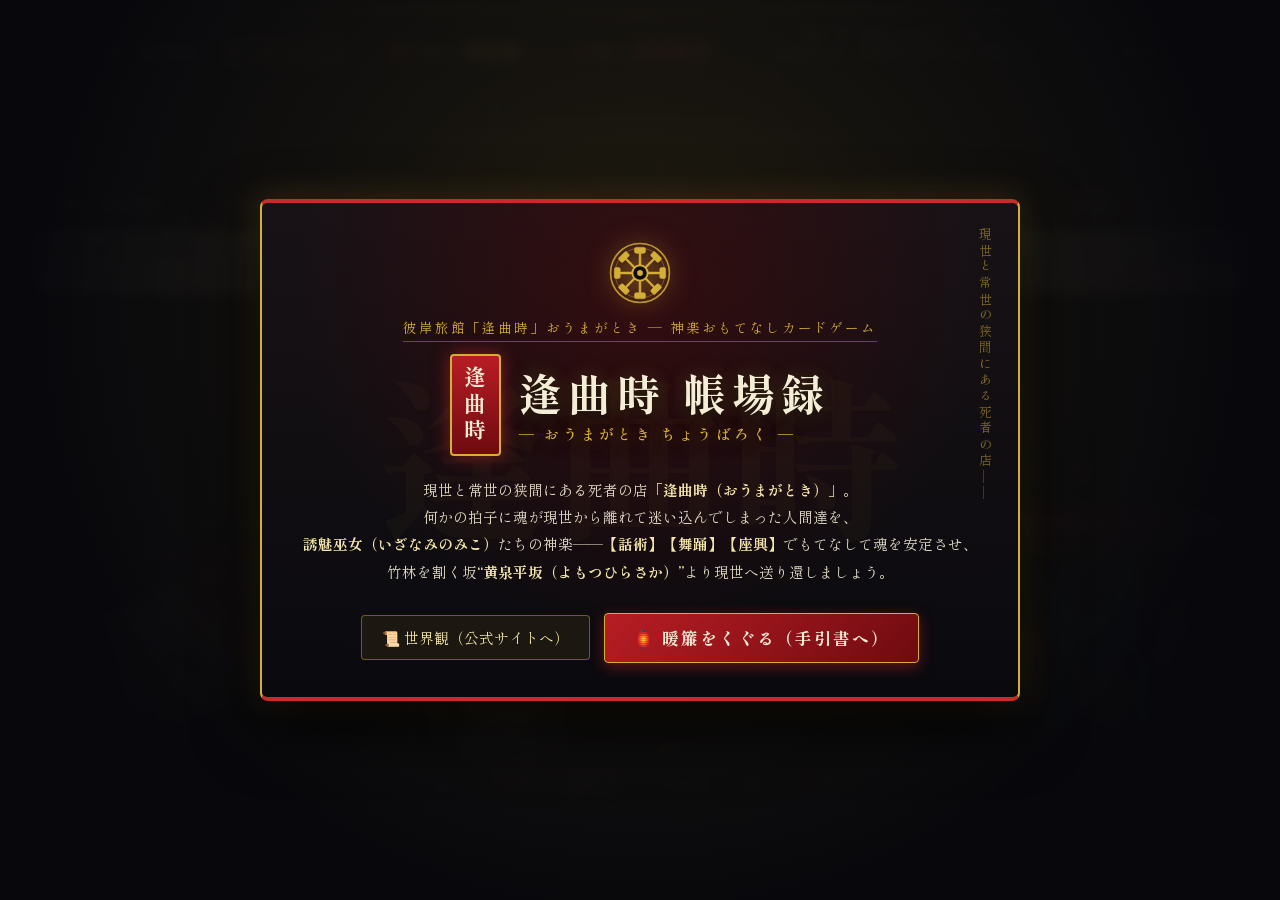
==== index.html @ 4998fc5b "new UI" ====
<!DOCTYPE html>
<html lang="ja">
<head>
  <meta charset="UTF-8">
  <meta name="viewport" content="width=device-width, initial-scale=1.0">
  <title>逢曲時 帳場録 | 彼岸旅館「逢曲時」おうまがとき</title>
  <!-- Google Fonts: Cinzel, Noto Serif JP, Shippori Mincho（公式ページ準拠） -->
  <link rel="preconnect" href="https://fonts.googleapis.com">
  <link rel="preconnect" href="https://fonts.gstatic.com" crossorigin>
  <link href="https://fonts.googleapis.com/css2?family=Cinzel:wght@400;700&family=Noto+Serif+JP:wght@300;400;700&family=Shippori+Mincho:wght@400;600;700;800&display=swap" rel="stylesheet">
  <link rel="stylesheet" href="style.css?v=20261021_2">
</head>
<body>
  <!-- 共通SVGシンボル定義：女将・常世の家紋「八つ槌車（やつづちぐるま）」 -->
  <svg width="0" height="0" style="position:absolute; visibility:hidden;" aria-hidden="true">
    <defs>
      <symbol id="kamon-yatsuduchiguruma" viewBox="0 0 100 100">
        <!-- 外輪（牛車の車輪外枠） -->
        <circle cx="50" cy="50" r="46" fill="none" stroke="currentColor" stroke-width="2.5" opacity="0.85"/>
        <circle cx="50" cy="50" r="39" fill="none" stroke="currentColor" stroke-width="1.2" opacity="0.5"/>
        <!-- 八つの木槌（打ち出の小槌・外向き放射） -->
        <g stroke="currentColor" fill="currentColor">
          <g transform="rotate(0 50 50)">
            <rect x="48.6" y="18" width="2.8" height="22" rx="1"/>
            <rect x="41.5" y="10" width="17" height="9" rx="2.5"/>
          </g>
          <g transform="rotate(45 50 50)">
            <rect x="48.6" y="18" width="2.8" height="22" rx="1"/>
            <rect x="41.5" y="10" width="17" height="9" rx="2.5"/>
          </g>
          <g transform="rotate(90 50 50)">
            <rect x="48.6" y="18" width="2.8" height="22" rx="1"/>
            <rect x="41.5" y="10" width="17" height="9" rx="2.5"/>
          </g>
          <g transform="rotate(135 50 50)">
            <rect x="48.6" y="18" width="2.8" height="22" rx="1"/>
            <rect x="41.5" y="10" width="17" height="9" rx="2.5"/>
          </g>
          <g transform="rotate(180 50 50)">
            <rect x="48.6" y="18" width="2.8" height="22" rx="1"/>
            <rect x="41.5" y="10" width="17" height="9" rx="2.5"/>
          </g>
          <g transform="rotate(225 50 50)">
            <rect x="48.6" y="18" width="2.8" height="22" rx="1"/>
            <rect x="41.5" y="10" width="17" height="9" rx="2.5"/>
          </g>
          <g transform="rotate(270 50 50)">
            <rect x="48.6" y="18" width="2.8" height="22" rx="1"/>
            <rect x="41.5" y="10" width="17" height="9" rx="2.5"/>
          </g>
          <g transform="rotate(315 50 50)">
            <rect x="48.6" y="18" width="2.8" height="22" rx="1"/>
            <rect x="41.5" y="10" width="17" height="9" rx="2.5"/>
          </g>
        </g>
        <!-- 車軸（中心輪） -->
        <circle cx="50" cy="50" r="12" fill="#0d0b0e" stroke="currentColor" stroke-width="3"/>
        <circle cx="50" cy="50" r="4.5" fill="currentColor"/>
      </symbol>
    </defs>
  </svg>

  <!-- 背景パーティクル用Canvas（迷い人の魂火・狐火＆彼岸花の花弁） -->
  <canvas id="bg-canvas" aria-hidden="true"></canvas>

  <!-- 背景の竹林・和柄オーバーレイとヴィネット -->
  <div class="bg-overlay" aria-hidden="true"></div>

  <!-- ================= 1. タイトル画面オーバーレイ ================= -->
  <section id="title-screen" class="screen-overlay">
    <div class="title-screen-card">
      <div class="title-screen-watermark" aria-hidden="true">逢曲時</div>
      <div class="title-vertical-deco" aria-hidden="true">現世と常世の狭間にある死者の店――</div>

      <div class="title-emblem-wrap">
        <div class="title-kamon-crest" title="女将・常世の家紋『八つ槌車』">
          <svg class="kamon-svg" width="64" height="64"><use href="#kamon-yatsuduchiguruma"></use></svg>
        </div>
        <span class="title-kicker">彼岸旅館「逢曲時」おうまがとき ― 神楽おもてなしカードゲーム</span>
        <div class="title-main-row">
          <div class="title-large-seal">逢曲時</div>
          <h1 class="title-main-logo">逢曲時 帳場録<span class="title-reading">― おうまがとき ちょうばろく ―</span></h1>
        </div>
      </div>

      <p class="title-catchphrase">
        現世と常世の狭間にある死者の店<strong>「逢曲時（おうまがとき）」</strong>。<br>
        何かの拍子に魂が現世から離れて迷い込んでしまった人間達を、<br>
        <strong>誘魅巫女（いざなみのみこ）</strong>たちの神楽――<strong>【話術】【舞踊】【座興】</strong>でもてなして魂を安定させ、<br>
        竹林を割く坂<strong>“黄泉平坂（よもつひらさか）”</strong>より現世へ送り還しましょう。
      </p>

      <div class="title-actions">
        <a id="btn-title-world" class="btn-secondary btn-title-sub" href="https://oumagatoki.pages.dev/#top" target="_blank" rel="noopener noreferrer">
          📜 世界観（公式サイトへ）
        </a>
        <button id="btn-title-start" class="btn-primary btn-title-large" type="button">
          🏮 暖簾をくぐる（手引書へ）
        </button>
      </div>
    </div>
  </section>

  <!-- ================= 2. ゲーム開始前の遊び方説明画面 ================= -->
  <section id="intro-screen" class="screen-overlay hidden" role="dialog" aria-modal="true" aria-label="遊び方説明">
    <div class="intro-screen-card">
      <div class="modal-watermark" aria-hidden="true">神楽</div>
      <p class="modal-subtitle">― 開帳前の手引書 ―</p>
      <h2 class="modal-title">彼岸旅館『逢曲時』お座敷と神楽の心得</h2>

      <div class="intro-grid">
        <div class="intro-step-box">
          <div class="intro-step-num">壱</div>
          <h3>宿の「評判」と神楽の「雅」を守る</h3>
          <p>
            旅館には<strong>「🏮 評判（初期3）」</strong>と<strong>「🪭 雅（初期4）」</strong>の2つのステータスがあります。<br>
            迷い人が<strong>ヨモツヘグイ</strong>で常世へ堕ちたり神楽が乱れ、どちらか1つでも <strong>0</strong> になると帳場閉鎖。<strong>全五夜</strong>の送り還しを完遂すればクリアです！
          </p>
        </div>

        <div class="intro-step-box">
          <div class="intro-step-num">弐</div>
          <h3>3つのお座敷と迷い人の魂鎮め</h3>
          <p>
            毎夜3つのお座敷へ、現世から魂が離れた<strong>迷い人（客人）</strong>が訪れます。<br>
            魂を安定させるための神楽<strong>💬【話術】・🪭【舞踊】・🍶【座興】</strong>の要求値を確認し、満たせば<strong>“黄泉平坂”</strong>から現世へ送り還せます。
          </p>
        </div>

        <div class="intro-step-box">
          <div class="intro-step-num">参</div>
          <h3>誘魅巫女の山札と「帳場の呼び鈴」</h3>
          <p>
            紅・黒の<strong>ヒガン石</strong>を身に付けた全8名の<strong>誘魅（いざなみ）</strong>山札から毎夜<strong>4名</strong>が手札に配られます。<br>
            手札が合わない時は、1夜に1回だけ<strong>「🔔 呼び鈴（雅-1）」</strong>で未配置の誘魅を引き直せます。
          </p>
        </div>

        <div class="intro-step-box">
          <div class="intro-step-num">肆</div>
          <h3>座敷ボーナスと主「女将・常世」</h3>
          <p>
            各お座敷には得意属性<strong>+1</strong>（相性の良い誘魅なら<strong>+2</strong>、帳場頭・にゃるなら<strong>+3</strong>）のボーナスがあります。<br>
            また八つ槌車を背負う逢曲時の主<strong>「女将・常世」</strong>は全能力4の最強枠ですが、配置時に<strong>「雅」を1消費</strong>する特別な切り札です。
          </p>
        </div>
      </div>

      <div class="intro-actions">
        <button id="btn-intro-back" class="btn-secondary" type="button">◂ タイトルへ戻る</button>
        <button id="btn-intro-play" class="btn-primary btn-title-large" type="button">
          🕯️ 帳場を開く（第一夜を開始）
        </button>
      </div>
    </div>
  </section>

  <!-- メインゲームコンテナ -->
  <div class="app-container">
    
    <!-- ================= 上部：コンパクトステータス＆ナビバー ================= -->
    <header class="top-bar">
      <div class="title-block">
        <div class="header-kamon" title="女将・常世の家紋『八つ槌車』">
          <svg class="kamon-svg" width="28" height="28"><use href="#kamon-yatsuduchiguruma"></use></svg>
        </div>
        <div class="title-text">
          <h1>逢曲時 帳場録</h1>
        </div>
        <div class="night-indicator">
          <span id="night-count" class="night-value">第一夜</span>
          <span id="night-total" class="night-total">/ 全五夜</span>
        </div>
        <!-- 旧キャッシュJS互換用の非表示要素 -->
        <div style="display:none;" aria-hidden="true">
          <span id="phase-dusk"></span>
          <span id="phase-oumaga"></span>
          <span id="phase-midnight"></span>
        </div>
      </div>

      <!-- 旅館ステータス（評判・雅） -->
      <div class="status-panel">
        <div class="status-item" id="status-reputation" title="彼岸旅館『逢曲時』の評判（0になると帳場閉鎖）">
          <div class="status-header">
            <span class="status-icon">🏮</span>
            <span class="status-name">評判</span>
            <span id="reputation-num" class="status-num">3</span>
          </div>
          <div id="reputation-tokens" class="token-row" aria-label="評判ゲージ"></div>
        </div>

        <div class="status-item" id="status-spirit" title="神楽とヒガン石の雅（0になると帳場閉鎖）">
          <div class="status-header">
            <span class="status-icon">🪭</span>
            <span class="status-name">雅</span>
            <span id="spirit-num" class="status-num">4</span>
          </div>
          <div id="spirit-tokens" class="token-row" aria-label="雅ゲージ"></div>
        </div>
      </div>

      <!-- 帳場録（1行通知ログ）＆サブボタン -->
      <div class="log-panel">
        <div id="game-log" class="log-entries" role="log" aria-live="polite"></div>
        <div class="log-header-btns">
          <a id="btn-world" class="btn-sub" href="https://oumagatoki.pages.dev/#top" target="_blank" rel="noopener noreferrer" title="逢曲時の公式サイトを開く">世界観</a>
          <button id="btn-help" class="btn-sub" type="button" title="遊び方を確認">手引書</button>
        </div>
      </div>
    </header>

    <!-- ================= 中央：客室エリア（3部屋） ================= -->
    <main class="rooms-section">
      <div id="rooms-grid" class="rooms-grid">
        <!-- JSで3部屋を動的生成 -->
      </div>
    </main>

    <!-- ================= 下部：手札（誘魅待機枠）＆操作エリア ================= -->
    <footer class="hand-section">
      <div class="hand-header">
        <div class="hand-title-group">
          <h3>待機中の誘魅（いざなみ）</h3>
          <span id="deck-status-badge" class="deck-status-badge">山札控え：4名</span>
          <span id="selection-hint" class="selection-hint">
            誘魅をお座敷へドラッグ＆ドロップ、またはクリックで配置
          </span>
        </div>
        <div class="action-buttons">
          <button id="btn-bell-redraw" class="btn-bell" type="button" title="1夜に1回、雅を1消費して未配置の手札を山札から引き直します">
            🔔 呼び鈴（手札入替 / 雅-1）
          </button>
          <button id="btn-clear-assign" class="btn-secondary" type="button">配置を戻す</button>
          <button id="btn-resolve-night" class="btn-primary" type="button">
            <span class="btn-lantern">🕯️</span> 神楽を奏する（送り還し判定）
          </button>
        </div>
      </div>

      <div id="cast-hand" class="cast-hand">
        <!-- JSで4枚の誘魅カードを動的生成 -->
      </div>
    </footer>

  </div>

  <!-- ================= カットイン：おもてなし成功（鎮魂・現世還し）ミニ会話ウィンドウ ================= -->
  <div id="cutin-overlay" class="cutin-overlay hidden" role="dialog" aria-modal="true" aria-label="おもてなし会話カットイン">
    <div class="cutin-banner">
      <div class="cutin-bg-kanji" id="cutin-bg-kanji" aria-hidden="true">還</div>

      <!-- 上部ヘッダー（客室名・成功朱印・獲得報酬） -->
      <div class="cutin-header">
        <span id="cutin-room-tag" class="cutin-room-tag">大広間・神楽舞台</span>
        <span class="cutin-title-seal">神楽成就 ― 魂鎮まり、黄泉平坂より現世へ還る ―</span>
        <span id="cutin-reward-badge" class="cutin-reward-badge">評判+1</span>
      </div>

      <!-- 会話メイン領域（左：大型誘魅ポートレート / 右：掛け合い） -->
      <div class="cutin-stage">
        <div id="cutin-cast-box" class="cutin-actor cutin-actor-cast">
          <!-- JSで誘魅立ち絵またはプレースホルダーを挿入 -->
        </div>

        <div class="cutin-dialogue-box">
          <div class="cutin-speech cutin-speech-cast">
            <span id="cutin-cast-speaker" class="cutin-speaker">女将・常世</span>
            <p id="cutin-cast-line" class="cutin-line"></p>
          </div>
          <div class="cutin-speech cutin-speech-visitor">
            <span id="cutin-visitor-speaker" class="cutin-speaker">夕霧に迷い込んだ旅人</span>
            <p id="cutin-visitor-line" class="cutin-line"></p>
          </div>
          <p id="cutin-narration" class="cutin-narration"></p>
        </div>
        <div id="cutin-visitor-box" style="display:none;" aria-hidden="true"></div>
      </div>

      <div class="cutin-footer">
        <button id="btn-cutin-next" class="btn-cutin-next" type="button">黄泉平坂へ見送る ▸ <small>（クリックで進む）</small></button>
      </div>
    </div>
  </div>

  <!-- ================= モーダル：夜明け／エンディング／ゲームオーバー ================= -->
  <div id="result-modal" class="modal-backdrop hidden" role="dialog" aria-modal="true">
    <div class="modal-card">
      <div id="modal-watermark" class="modal-watermark" aria-hidden="true">暁</div>
      <p id="modal-subtitle" class="modal-subtitle">― 夜明け ―</p>
      <h2 id="modal-title" class="modal-title">第一夜 明け</h2>
      <div id="modal-body" class="modal-body"></div>
      <div id="modal-stats-summary" class="modal-stats-summary"></div>
      <div class="modal-actions">
        <button id="btn-modal-next" class="btn-primary" type="button">次の夜へ進む</button>
      </div>
    </div>
  </div>

  <!-- ================= モーダル：手引書（遊び方） ================= -->
  <div id="help-modal" class="modal-backdrop hidden" role="dialog" aria-modal="true">
    <div class="modal-card help-modal-card">
      <div class="modal-watermark" aria-hidden="true">帳</div>
      <p class="modal-subtitle">― 帳場衆の心得 ―</p>
      <h2 class="modal-title">彼岸旅館『逢曲時』手引書</h2>
      <div class="modal-body help-content">
        <p>ここは現世と常世の狭間にある死者の店、彼岸旅館<strong>「逢曲時（おうまがとき）」</strong>。<br>あなたは帳場預かりとして、<strong>全五夜</strong>にわたり何かの拍子に現世から魂が離れて迷い込んだ人間たちを<strong>誘魅巫女（いざなみのみこ）</strong>の神楽でもてなし、竹林を割く坂<strong>“黄泉平坂（よもつひらさか）”</strong>より現世へ送り還しつつ、宿の<strong>「🏮 評判（初期3／最大5）」</strong>と<strong>「🪭 雅（初期4／最大5）」</strong>を守り抜かねばなりません。</p>
        <ul>
          <li><strong>一、宵の口（迷い人来訪＆ドロー）：</strong>「大広間・神楽舞台」「竹林望む離れ座敷」「彼岸月見の宴席」の3部屋に迷い人が訪れます。客人はそれぞれ魂を安定させるための神楽<strong>💬【話術】・🪭【舞踊】・🍶【座興】</strong>の要求値（後半の夜は複合要求や要求5も出現）を持っています。<br>
          また、紅や黒の<strong>ヒガン石</strong>を身に付けた全8名の誘魅（いざなみ）山札からランダムで<strong>4名</strong>が手札として配られます。</li>
          <li><strong>二、逢曲時（誘魅配置＆呼び鈴）：</strong>手札の誘魅から各お座敷に1名ずつ配置します。<br>
          ※<strong>「🔔 呼び鈴（手札入替）」：</strong>1夜に1回だけ<strong>「雅」を1消費</strong>して、未配置の手札をすべて山札に戻し、新しく引き直すことができます。</li>
          <li><strong>三、【女将の威光（八つ槌車）】女将・常世と個性豊かな誘魅巫女：</strong><br>
          ・<strong>女将・常世（話4/舞4/興4）：</strong>八つ槌車の家紋を背負う逢曲時の主。あらゆる神楽に通じる最高峰の切り札ですが、<strong>お座敷へ配置する際に「雅」を1消費</strong>します（配置を外せば「雅」は返却されます。現在の「雅」が1の時は配置不可）。<br>
          ・他にも<strong>芸者・ハルカ（舞4）</strong>、<strong>獄門鬼女中・ならく（興4）</strong>、<strong>猫の誘魅・まりん（話4）</strong>のスペシャリストや、<strong>強キ鬼・月下香（成功時評判+1）</strong>、<strong>歌姫・るちゃ（成功時雅+1）</strong>、<strong>蒼き九尾・玉藻（失敗ペナルティ1軽減）</strong>、<strong>帳場頭・にゃる（座敷ボーナスを+3にする）</strong>が活躍します。</li>
          <li><strong>四、黄泉平坂（送り還し判定）〜夜明け：</strong>要求値を満たせば<strong>【神楽成就（黄泉平坂より現世へ還る）】</strong>となり会話カットインが発生！ 不足や未配置の場合は悪霊の<strong>【ヨモツヘグイの誘惑（常世へ惹かれる）】</strong>となります。「評判」または「雅」が <strong>0</strong> になるとゲームオーバー。第五夜を乗り切ればクリアです！</li>
        </ul>
      </div>
      <div class="modal-actions">
        <button id="btn-close-help" class="btn-primary" type="button">帳場へ戻る</button>
      </div>
    </div>
  </div>

  <script src="data.js?v=20261021_2"></script>
  <script src="app.js?v=20261021_2"></script>
</body>
</html>
---- style.css ----
@charset "UTF-8";

/* ==========================================================================
   『逢曲時 帳場録（おうまがとき ちょうばろく）』 スタイルシート
   公式ページ（https://oumagatoki.pages.dev/world）準拠カラーパレット:
   - 常世の漆黒 (#0a0a0d / #141218)
   - 八つ槌車の黄金 (#d4af37 / #f3e5ab)
   - 彼岸花・紅ヒガン石の深紅 (#c92a2a / #8b0000)
   - 黒ヒガン石の怨毒紫黒 (#1a1022 / #7c4dff)
   - 和紙の生成り色 (#f4eed7)
   ========================================================================== */

:root {
  --c-bg-deep: #0a0a0d;
  --c-bg-panel: #15131a;
  --c-bg-wood: #1f1716;
  --c-crimson: #c92a2a;
  --c-crimson-deep: #8b0000;
  --c-crimson-glow: rgba(201, 42, 42, 0.58);
  --c-amber: #d4af37;
  --c-amber-light: #f3e5ab;
  --c-amber-soft: rgba(212, 175, 55, 0.25);
  --c-washi: #f4eed7;
  --c-washi-dark: #dfd3b3;
  --c-ink: #1e1918;
  --c-ink-muted: #574d40;

  --c-talk: #3b7a9e;
  --c-dance: #c92a42;
  --c-party: #c89628;

  --font-serif: "Shippori Mincho", "Noto Serif JP", "Yu Mincho", serif;
  --font-heading: "Cinzel", "Shippori Mincho", "Noto Serif JP", serif;
  --shadow-card: 0 10px 28px rgba(0, 0, 0, 0.78);
  --border-gold: 1px solid rgba(212, 175, 55, 0.38);
}

* {
  box-sizing: border-box;
  margin: 0;
  padding: 0;
}

html, body {
  width: 100%;
  min-height: 100vh;
  background-color: var(--c-bg-deep);
  color: var(--c-washi);
  font-family: var(--font-serif);
  overflow-x: hidden;
  user-select: none;
  -webkit-font-smoothing: antialiased;
}

/* 背景パーティクル＆竹林・彼岸オーバーレイ */
#bg-canvas {
  position: fixed;
  inset: 0;
  width: 100%;
  height: 100%;
  z-index: 0;
  pointer-events: none;
}

.bg-overlay {
  position: fixed;
  inset: 0;
  z-index: 1;
  pointer-events: none;
  background:
    radial-gradient(circle at 50% 20%, rgba(212, 175, 55, 0.08) 0%, transparent 60%),
    radial-gradient(circle at 15% 80%, rgba(139, 0, 0, 0.14) 0%, transparent 55%),
    radial-gradient(circle at 85% 80%, rgba(139, 0, 0, 0.14) 0%, transparent 55%),
    radial-gradient(circle at 50% 50%, transparent 50%, rgba(5, 5, 8, 0.9) 100%),
    repeating-linear-gradient(
      90deg,
      rgba(212, 175, 55, 0.012) 0px,
      rgba(212, 175, 55, 0.012) 1px,
      transparent 1px,
      transparent 28px
    );
}

/* 共通：八つ槌車SVGアイコン */
.kamon-svg {
  width: 100%;
  height: 100%;
  display: block;
}

/* 共通：ヒガン石ドット（紅・黒・八つ槌車金） */
.stone-dot {
  display: inline-block;
  width: 8px;
  height: 8px;
  border-radius: 50%;
  margin-right: 5px;
  vertical-align: middle;
  transform: rotate(45deg);
}

.stone-dot.stone-red {
  background: radial-gradient(circle at 35% 35%, #ff7b89, #c9182a 70%, #5e0008 100%);
  box-shadow: 0 0 7px rgba(255, 45, 65, 0.9);
  border: 1px solid #ff9eaa;
}

.stone-dot.stone-black {
  background: radial-gradient(circle at 35% 35%, #6e5285, #140d1c 65%, #050208 100%);
  box-shadow: 0 0 7px rgba(155, 89, 182, 0.85);
  border: 1px solid #a27bbf;
}

.stone-dot.stone-gold {
  background: radial-gradient(circle at 35% 35%, #fff3b8, #d4af37 70%, #7a5c08 100%);
  box-shadow: 0 0 8px rgba(212, 175, 55, 0.95);
  border: 1px solid #ffe885;
}

/* メインレイアウト */
.app-container {
  position: relative;
  z-index: 2;
  max-width: 1400px;
  margin: 0 auto;
  padding: 8px 18px 12px;
  min-height: 100vh;
  display: flex;
  flex-direction: column;
  justify-content: space-between;
  gap: 8px;
}

/* ==========================================================================
   上部：コンパクトステータス＆ナビバー
   ========================================================================== */
.top-bar {
  display: grid;
  grid-template-columns: auto auto 1fr;
  gap: 14px;
  align-items: center;
  background: linear-gradient(180deg, rgba(22, 19, 26, 0.96), rgba(10, 10, 14, 0.96));
  border: var(--border-gold);
  border-top: 2px solid var(--c-amber);
  border-radius: 6px;
  padding: 6px 14px;
  box-shadow: var(--shadow-card);
}

/* タイトルブロック（八つ槌車＋タイトル＋現在の夜） */
.title-block {
  display: flex;
  align-items: center;
  gap: 10px;
  padding-right: 14px;
  border-right: 1px solid rgba(212, 175, 55, 0.25);
}

.header-kamon {
  width: 28px;
  height: 28px;
  color: var(--c-amber);
  filter: drop-shadow(0 0 6px rgba(212, 175, 55, 0.45));
  flex-shrink: 0;
}

.title-text h1 {
  font-size: 1.15rem;
  font-weight: 800;
  letter-spacing: 0.1em;
  color: var(--c-washi);
  text-shadow: 0 2px 6px rgba(0, 0, 0, 0.85);
  white-space: nowrap;
}

.night-indicator {
  display: flex;
  align-items: baseline;
  gap: 5px;
  background: rgba(212, 175, 55, 0.14);
  border: 1px solid rgba(212, 175, 55, 0.45);
  border-radius: 4px;
  padding: 4px 12px;
  margin-left: 4px;
  white-space: nowrap;
}

.night-value {
  font-size: 1.15rem;
  font-weight: 800;
  color: var(--c-amber);
  text-shadow: 0 0 8px rgba(212, 175, 55, 0.45);
}

.night-total {
  font-size: 0.8rem;
  color: #cfc6b2;
}

/* 旅館ステータス（評判・雅を横並び表示） */
.status-panel {
  display: flex;
  align-items: center;
  gap: 16px;
  padding: 6px 14px;
  background: rgba(8, 8, 12, 0.65);
  border: 1px solid rgba(212, 175, 55, 0.22);
  border-radius: 4px;
}

.status-item {
  display: flex;
  align-items: center;
  gap: 8px;
}

.status-header {
  display: flex;
  align-items: center;
  gap: 4px;
}

.status-icon {
  font-size: 0.95rem;
}

.status-name {
  font-size: 0.85rem;
  font-weight: 700;
  letter-spacing: 0.06em;
  white-space: nowrap;
}

.status-num {
  font-size: 1.05rem;
  font-weight: 800;
  color: var(--c-amber);
  margin-left: 2px;
}

.token-row {
  display: flex;
  gap: 4px;
  align-items: center;
}

.token-pip {
  width: 15px;
  height: 15px;
  border-radius: 50%;
  border: 1px solid rgba(212, 175, 55, 0.45);
  background: rgba(255, 255, 255, 0.04);
  transition: transform 0.35s cubic-bezier(0.34, 1.56, 0.64, 1), background 0.35s ease, box-shadow 0.35s ease;
}

.token-pip.active.reputation {
  background: radial-gradient(circle at 35% 35%, #fff3b8, #d4af37 65%, #8a5a10 100%);
  box-shadow: 0 0 8px rgba(212, 175, 55, 0.8);
}

.token-pip.active.spirit {
  background: radial-gradient(circle at 35% 35%, #ff8fa3, #c9182a 65%, #590008 100%);
  border-color: #ff99ac;
  box-shadow: 0 0 8px rgba(201, 24, 42, 0.85);
}

.status-pulse-up {
  animation: pulseUp 0.6s ease;
}
.status-pulse-down {
  animation: pulseDown 0.6s ease;
}

@keyframes pulseUp {
  0%, 100% { transform: scale(1); }
  50% { transform: scale(1.06); filter: brightness(1.35); }
}

@keyframes pulseDown {
  0%, 100% { transform: translateX(0); }
  25% { transform: translateX(-4px); color: var(--c-crimson); }
  75% { transform: translateX(4px); color: var(--c-crimson); }
}

/* 帳場録（状況説明ログ）＆サブボタン */
.log-panel {
  display: flex;
  align-items: center;
  justify-content: space-between;
  gap: 12px;
  background: rgba(8, 8, 12, 0.86);
  border: 1px solid rgba(212, 175, 55, 0.3);
  border-radius: 4px;
  padding: 7px 12px;
  min-width: 0;
  min-height: 54px;
}

.log-header-btns {
  display: flex;
  gap: 6px;
  flex-shrink: 0;
}

.btn-sub {
  display: inline-flex;
  align-items: center;
  justify-content: center;
  text-decoration: none;
  background: rgba(212, 175, 55, 0.14);
  color: var(--c-amber-light);
  border: 1px solid rgba(212, 175, 55, 0.48);
  border-radius: 3px;
  padding: 4px 10px;
  font-family: var(--font-serif);
  font-size: 0.76rem;
  font-weight: 700;
  cursor: pointer;
  transition: all 0.2s ease;
  white-space: nowrap;
}

.btn-sub:hover {
  background: var(--c-amber);
  color: var(--c-bg-deep);
}

.log-entries {
  flex: 1;
  min-width: 0;
  max-height: 54px;
  overflow-y: auto;
  font-size: 0.8rem;
  line-height: 1.5;
  color: #ece5d3;
  display: block;
  padding-right: 6px;
}

.log-entry {
  white-space: normal;
  word-break: break-word;
  margin-bottom: 3px;
  animation: fadeIn 0.3s ease;
}

.log-entry:last-child {
  margin-bottom: 0;
}

.log-entry.log-success {
  color: #f3e5ab;
}

.log-entry.log-fail {
  color: #ff8080;
}

/* ==========================================================================
   中央：客室エリア（3部屋）
   ========================================================================== */
.rooms-section {
  display: flex;
  flex-direction: column;
}

.rooms-grid {
  display: grid;
  grid-template-columns: repeat(3, 1fr);
  gap: 14px;
  align-items: stretch;
}

/* 各客室ボード */
.room-column {
  position: relative;
  background: linear-gradient(180deg, rgba(26, 18, 22, 0.95) 0%, rgba(12, 11, 16, 0.98) 100%);
  border: 1px solid rgba(212, 175, 55, 0.38);
  border-top: 2px solid rgba(212, 175, 55, 0.65);
  border-radius: 6px;
  padding: 8px 12px 10px;
  display: flex;
  flex-direction: column;
  gap: 7px;
  box-shadow: var(--shadow-card);
  transition: transform 0.25s ease, border-color 0.25s ease, box-shadow 0.25s ease;
  overflow: hidden;
}

.room-watermark {
  position: absolute;
  top: -10px;
  right: 8px;
  font-size: 4.5rem;
  font-weight: 800;
  color: rgba(212, 175, 55, 0.04);
  pointer-events: none;
  user-select: none;
  line-height: 1;
}

.room-column.drag-over,
.room-column.selectable-target:hover {
  border-color: var(--c-amber);
  box-shadow: 0 0 20px rgba(212, 175, 55, 0.38), var(--shadow-card);
  transform: translateY(-2px);
}

.room-column.selectable-target {
  cursor: pointer;
  border-color: rgba(212, 175, 55, 0.78);
}

/* 客室ヘッダー（1行コンパクト） */
.room-header {
  display: flex;
  justify-content: space-between;
  align-items: center;
  gap: 8px;
  border-bottom: 1px solid rgba(212, 175, 55, 0.22);
  padding-bottom: 5px;
  position: relative;
  z-index: 1;
}

.room-name {
  font-size: 1rem;
  font-weight: 800;
  color: var(--c-washi);
  letter-spacing: 0.06em;
  white-space: nowrap;
}

.room-bonus-badge {
  font-size: 0.72rem;
  font-weight: 700;
  padding: 2px 7px;
  border-radius: 3px;
  background: rgba(212, 175, 55, 0.14);
  border: 1px solid rgba(212, 175, 55, 0.45);
  color: var(--c-amber-light);
  white-space: nowrap;
}

.room-affinity-sub {
  font-size: 0.64rem;
  color: #d6ccb8;
  font-weight: 400;
}

/* 来訪者・迷い人カード（スリム2段構成） */
.visitor-card {
  position: relative;
  background:
    radial-gradient(circle at 88% 18%, rgba(201, 42, 42, 0.11), transparent 58%),
    linear-gradient(135deg, #f3ebd3 0%, #ded0ae 100%);
  color: var(--c-ink);
  border: 1px solid #b5a482;
  border-left: 4px solid var(--c-crimson-deep);
  border-radius: 4px;
  padding: 7px 10px;
  box-shadow: 0 3px 10px rgba(0, 0, 0, 0.5);
  overflow: hidden;
  animation: cardDeal 0.4s cubic-bezier(0.22, 1, 0.36, 1);
}

@keyframes cardDeal {
  0% {
    opacity: 0;
    transform: translateY(-10px) scale(0.97);
  }
  100% {
    opacity: 1;
    transform: translateY(0) scale(1);
  }
}

.visitor-watermark {
  position: absolute;
  right: 6px;
  bottom: -8px;
  font-size: 3.4rem;
  font-weight: 800;
  color: rgba(139, 0, 0, 0.07);
  pointer-events: none;
  line-height: 1;
}

.visitor-info {
  display: flex;
  flex-direction: column;
  gap: 5px;
  position: relative;
  z-index: 1;
}

.visitor-top-row {
  display: flex;
  justify-content: space-between;
  align-items: center;
  flex-wrap: wrap;
  gap: 6px;
}

.visitor-req-group {
  display: flex;
  align-items: center;
  gap: 4px;
  flex-wrap: wrap;
}

.visitor-req-badge {
  font-size: 0.74rem;
  font-weight: 800;
  padding: 2px 7px;
  border-radius: 3px;
  color: #fff;
  box-shadow: 0 2px 5px rgba(0, 0, 0, 0.28);
  white-space: nowrap;
}

.stat-bg-talk { background: var(--c-talk); }
.stat-bg-dance { background: var(--c-dance); }
.stat-bg-party { background: var(--c-party); }

.visitor-name {
  font-size: 0.96rem;
  font-weight: 800;
  color: var(--c-ink);
}

.visitor-stakes {
  display: flex;
  justify-content: space-between;
  gap: 8px;
  font-size: 0.68rem;
  font-weight: 700;
  border-top: 1px dashed rgba(34, 30, 29, 0.22);
  padding-top: 4px;
}

.stake-reward { color: #1e5a8a; }
.stake-penalty { color: #9c1414; }

/* 誘魅配置スロット（各客室の下段：配置した誘魅の画像も大きく表示） */
.assignment-slot {
  position: relative;
  min-height: 98px;
  border: 2px dashed rgba(212, 175, 55, 0.35);
  border-radius: 5px;
  background: rgba(8, 8, 12, 0.72);
  display: flex;
  flex-direction: column;
  align-items: center;
  justify-content: center;
  padding: 6px 8px;
  transition: all 0.25s ease;
}

.assignment-slot.filled {
  border-style: solid;
  border-color: var(--c-amber);
  background: linear-gradient(135deg, rgba(36, 24, 24, 0.94), rgba(14, 14, 20, 0.98));
}

.slot-empty-prompt {
  text-align: center;
  color: #968d7b;
  font-size: 0.78rem;
  pointer-events: none;
}

/* 配置済み誘魅表示（左側：大型ポートレート / 右側：名前＋判定プレビュー） */
.assigned-cast-view {
  width: 100%;
  display: flex;
  align-items: center;
  gap: 10px;
  animation: ripplePlace 0.35s ease;
}

@keyframes ripplePlace {
  0% {
    transform: scale(0.94);
    box-shadow: 0 0 0 0 rgba(212, 175, 55, 0.7);
  }
  70% {
    transform: scale(1.01);
    box-shadow: 0 0 0 10px rgba(212, 175, 55, 0);
  }
  100% {
    transform: scale(1);
  }
}

.assigned-portrait {
  width: 82px;
  height: 90px;
  border-radius: 5px;
  display: flex;
  align-items: center;
  justify-content: center;
  font-weight: 800;
  font-size: 1.6rem;
  color: var(--c-washi);
  border: 1.5px solid var(--c-amber);
  position: relative;
  overflow: hidden;
  flex-shrink: 0;
  box-shadow: 0 4px 12px rgba(0, 0, 0, 0.65);
}

.assigned-portrait img.card-real-img {
  width: 100%;
  height: 100%;
  object-fit: contain;
  object-position: center bottom;
  padding: 4px 4px 0;
  position: absolute;
  inset: 0;
  z-index: 2;
}

.assigned-portrait.has-loaded-img .assigned-portrait-kanji {
  display: none;
}

.assigned-cast-main {
  flex: 1;
  min-width: 0;
  display: flex;
  flex-direction: column;
  gap: 6px;
}

.assigned-cast-top {
  display: flex;
  align-items: center;
  justify-content: space-between;
  gap: 8px;
}

.assigned-cast-name {
  font-size: 0.96rem;
  font-weight: 800;
  color: var(--c-washi);
  white-space: nowrap;
  overflow: hidden;
  text-overflow: ellipsis;
}

.btn-unassign {
  background: rgba(255, 255, 255, 0.08);
  color: #d4cbb8;
  border: 1px solid rgba(212, 175, 55, 0.35);
  border-radius: 3px;
  padding: 2px 8px;
  font-family: var(--font-serif);
  font-size: 0.7rem;
  cursor: pointer;
  flex-shrink: 0;
}

.btn-unassign:hover {
  background: rgba(201, 42, 42, 0.45);
  color: #fff;
}

/* 見込み判定プレビューバー */
.calc-preview {
  display: flex;
  align-items: center;
  justify-content: space-between;
  gap: 6px;
  background: rgba(0, 0, 0, 0.55);
  border-radius: 4px;
  padding: 5px 8px;
  font-size: 0.74rem;
  border: 1px solid rgba(212, 175, 55, 0.22);
}

.calc-breakdown {
  color: #dcd3be;
  line-height: 1.35;
}

.calc-passive-hint {
  font-size: 0.68rem;
  color: #d4af37;
  margin-top: 2px;
}

.calc-bonus-highlight {
  color: var(--c-amber);
  font-weight: 700;
}

.calc-verdict {
  font-weight: 800;
  padding: 2px 6px;
  border-radius: 3px;
  font-size: 0.72rem;
  white-space: nowrap;
}

.calc-verdict.ok {
  background: rgba(58, 125, 68, 0.35);
  color: #a3f7a7;
  border: 1px solid #5b8c5a;
}

.calc-verdict.ng {
  background: rgba(168, 24, 24, 0.4);
  color: #ff9e9e;
  border: 1px solid var(--c-crimson);
}

/* 解決フェーズの朱印スタンプ演出 */
.resolution-overlay {
  position: absolute;
  inset: 0;
  background: rgba(8, 8, 12, 0.88);
  z-index: 10;
  display: flex;
  flex-direction: column;
  align-items: center;
  justify-content: center;
  padding: 14px;
  text-align: center;
  gap: 8px;
  animation: fadeIn 0.25s ease;
}

.stamp-seal {
  font-size: 1.06rem;
  font-weight: 800;
  letter-spacing: 0.1em;
  padding: 6px 14px;
  border-radius: 4px;
  border: 2px solid;
  transform: rotate(-3deg);
  animation: stampSlam 0.4s cubic-bezier(0.18, 0.89, 0.32, 1.28);
}

.stamp-seal small {
  display: block;
  font-size: 0.7rem;
  font-weight: 600;
  letter-spacing: 0.08em;
  margin-top: 2px;
  opacity: 0.92;
}

.stamp-seal.success {
  color: var(--c-amber-light);
  border-color: var(--c-amber);
  background: rgba(212, 175, 55, 0.22);
  box-shadow: 0 0 18px rgba(212, 175, 55, 0.55);
}

.stamp-seal.failure {
  color: #ff7b7b;
  border-color: var(--c-crimson);
  background: rgba(139, 0, 0, 0.35);
  box-shadow: 0 0 18px rgba(201, 42, 42, 0.65);
}

@keyframes stampSlam {
  0% {
    opacity: 0;
    transform: scale(2.1) rotate(-12deg);
  }
  100% {
    opacity: 1;
    transform: scale(1) rotate(-4deg);
  }
}

.resolution-flavor {
  font-size: 0.78rem;
  line-height: 1.45;
  color: var(--c-washi);
}

.resolution-delta {
  font-size: 0.8rem;
  font-weight: 800;
  color: var(--c-amber);
}

/* ==========================================================================
   下部：手札（誘魅待機枠・大型ポートレートカード）エリア
   ========================================================================== */
.hand-section {
  background: linear-gradient(180deg, rgba(20, 16, 22, 0.96), rgba(10, 10, 14, 0.99));
  border: var(--border-gold);
  border-radius: 6px;
  padding: 8px 14px 12px;
  box-shadow: var(--shadow-card);
  display: flex;
  flex-direction: column;
  gap: 8px;
}

.hand-header {
  display: flex;
  justify-content: space-between;
  align-items: center;
  flex-wrap: wrap;
  gap: 8px;
}

.hand-title-group {
  display: flex;
  align-items: center;
  gap: 10px;
  flex-wrap: wrap;
}

.hand-title-group h3 {
  font-size: 0.96rem;
  font-weight: 800;
  color: var(--c-amber);
  letter-spacing: 0.08em;
}

.deck-status-badge {
  font-size: 0.72rem;
  font-weight: 700;
  color: var(--c-amber-light);
  background: rgba(212, 175, 55, 0.15);
  border: 1px solid rgba(212, 175, 55, 0.45);
  border-radius: 3px;
  padding: 2px 8px;
}

.selection-hint {
  font-size: 0.74rem;
  color: #cfc6b2;
}

.action-buttons {
  display: flex;
  gap: 8px;
  align-items: center;
  flex-wrap: wrap;
}

.btn-bell {
  background: linear-gradient(135deg, #b88a28 0%, #6e4f10 100%);
  color: var(--c-washi);
  border: 1px solid var(--c-amber-light);
  border-radius: 4px;
  padding: 6px 12px;
  font-family: var(--font-serif);
  font-size: 0.8rem;
  font-weight: 800;
  letter-spacing: 0.04em;
  cursor: pointer;
  box-shadow: 0 3px 10px rgba(212, 175, 55, 0.3);
  transition: transform 0.2s ease, filter 0.2s ease, opacity 0.2s ease;
}

.btn-bell:hover:not(:disabled) {
  transform: translateY(-2px);
  filter: brightness(1.14);
}

.btn-bell:disabled {
  opacity: 0.4;
  cursor: not-allowed;
  filter: grayscale(0.5);
}

.btn-primary {
  background: linear-gradient(135deg, #b81d24 0%, #6e0b10 100%);
  color: var(--c-washi);
  border: 1px solid var(--c-amber);
  border-radius: 4px;
  padding: 6px 16px;
  font-family: var(--font-serif);
  font-size: 0.88rem;
  font-weight: 800;
  letter-spacing: 0.06em;
  cursor: pointer;
  box-shadow: 0 4px 14px rgba(184, 29, 36, 0.5);
  transition: transform 0.2s ease, box-shadow 0.2s ease, filter 0.2s ease;
}

.btn-primary:hover:not(:disabled) {
  transform: translateY(-2px);
  box-shadow: 0 6px 18px rgba(212, 175, 55, 0.55);
  filter: brightness(1.12);
}

.btn-primary:disabled {
  opacity: 0.45;
  cursor: not-allowed;
}

.btn-secondary {
  display: inline-flex;
  align-items: center;
  justify-content: center;
  text-decoration: none;
  background: rgba(212, 175, 55, 0.08);
  color: var(--c-amber-light);
  border: 1px solid rgba(212, 175, 55, 0.45);
  border-radius: 4px;
  padding: 6px 12px;
  font-family: var(--font-serif);
  font-size: 0.8rem;
  cursor: pointer;
  transition: all 0.2s ease;
}

.btn-secondary:hover:not(:disabled) {
  background: rgba(212, 175, 55, 0.25);
  color: #fff;
}

.btn-secondary:disabled {
  opacity: 0.4;
  cursor: not-allowed;
}

/* 誘魅カード4枚グリッド */
.cast-hand {
  display: grid;
  grid-template-columns: repeat(4, 1fr);
  gap: 14px;
}

/* 大型キャラクター立ち絵仕立ての誘魅カード */
.cast-card {
  position: relative;
  background:
    linear-gradient(165deg, rgba(34, 24, 28, 0.96) 0%, rgba(15, 13, 19, 0.99) 100%);
  border: 1px solid rgba(212, 175, 55, 0.45);
  border-top: 3px solid var(--c-amber);
  border-radius: 7px;
  padding: 0;
  display: flex;
  flex-direction: column;
  cursor: grab;
  transition: transform 0.22s cubic-bezier(0.22, 1, 0.36, 1), box-shadow 0.22s ease, border-color 0.22s ease;
  overflow: hidden;
  animation: cardDeal 0.35s cubic-bezier(0.22, 1, 0.36, 1);
}

.cast-card:hover:not(.disabled-card) {
  transform: translateY(-6px);
  border-color: var(--c-amber-light);
  box-shadow: 0 12px 26px rgba(0, 0, 0, 0.82), 0 0 16px rgba(212, 175, 55, 0.35);
}

.cast-card:hover:not(.disabled-card) .cast-portrait img.card-real-img {
  transform: scale(1.04);
}

.cast-card.selected {
  transform: translateY(-8px);
  border-color: var(--c-crimson);
  box-shadow: 0 0 22px rgba(201, 42, 42, 0.85);
}

.cast-card.assigned-card {
  opacity: 0.42;
  filter: grayscale(0.35);
}

.cast-card.cooldown-card {
  opacity: 0.45;
  cursor: not-allowed;
  border-color: #555;
}

/* 「女将・常世」専用の特別SSR・八つ槌車金枠デザイン */
.cast-card.ssr-card {
  background:
    radial-gradient(circle at 85% 15%, rgba(212, 175, 55, 0.25), transparent 55%),
    linear-gradient(160deg, rgba(56, 38, 16, 0.98) 0%, rgba(22, 16, 22, 0.99) 60%, rgba(44, 28, 12, 0.98) 100%);
  border: 2px solid #d4af37;
  border-top: 4px solid #f3e5ab;
  box-shadow: 0 6px 22px rgba(0, 0, 0, 0.8), 0 0 18px rgba(212, 175, 55, 0.4), inset 0 0 15px rgba(212, 175, 55, 0.14);
}

.cast-card.ssr-card:hover:not(.disabled-card) {
  transform: translateY(-7px);
  border-color: #fff3b8;
  box-shadow: 0 12px 28px rgba(0, 0, 0, 0.85), 0 0 26px rgba(212, 175, 55, 0.68);
}

.cast-card.ssr-card .cast-name {
  color: var(--c-amber-light);
  text-shadow: 0 0 10px rgba(212, 175, 55, 0.58);
}

.cast-card.ssr-card .cast-trait-box {
  background: rgba(20, 14, 10, 0.85);
  border-left: 3px solid var(--c-amber);
}

.ssr-kamon-bg {
  position: absolute;
  right: 6px;
  top: 6px;
  width: 54px;
  height: 54px;
  color: rgba(243, 229, 171, 0.28);
  pointer-events: none;
  z-index: 3;
}

.ssr-cost-pill {
  display: inline-block;
  font-size: 0.64rem;
  font-weight: 800;
  color: #1f1408;
  background: linear-gradient(135deg, #f3e5ab, #d4af37);
  padding: 1px 6px;
  border-radius: 3px;
  margin-left: 6px;
  vertical-align: middle;
  box-shadow: 0 1px 4px rgba(0, 0, 0, 0.5);
}

.cast-card.cost-locked-card {
  opacity: 0.55;
  cursor: not-allowed;
}

.cast-watermark {
  position: absolute;
  right: 8px;
  bottom: -6px;
  font-size: 3.6rem;
  font-weight: 800;
  color: rgba(244, 238, 215, 0.04);
  pointer-events: none;
  line-height: 1;
  z-index: 1;
}

/* 誘魅カードの大型ポートレート枠（カード上部全面・立ち絵全体が収まる表示） */
.cast-portrait {
  width: 100%;
  height: 210px;
  border-bottom: 1px solid rgba(212, 175, 55, 0.45);
  overflow: hidden;
  position: relative;
  flex-shrink: 0;
  display: flex;
  align-items: center;
  justify-content: center;
  background: radial-gradient(circle at 50% 45%, #3a2229, #0d0c12);
}

.cast-portrait img.card-real-img {
  width: 100%;
  height: 100%;
  object-fit: contain;
  object-position: center bottom;
  padding: 6px 8px 0;
  position: absolute;
  inset: 0;
  z-index: 2;
  transition: transform 0.35s ease;
  filter: drop-shadow(0 4px 12px rgba(0, 0, 0, 0.75));
}

.cast-portrait.has-loaded-img .cast-portrait-kanji {
  display: none;
}

.cast-portrait-kanji {
  font-size: 4.2rem;
  font-weight: 800;
  color: rgba(244, 238, 215, 0.85);
  text-shadow: 0 0 18px rgba(212, 175, 55, 0.65);
  z-index: 1;
}

.cast-portrait-overlay {
  position: absolute;
  left: 0;
  right: 0;
  bottom: 0;
  z-index: 3;
  padding: 20px 10px 5px;
  background: linear-gradient(180deg, transparent 0%, rgba(10, 8, 12, 0.88) 100%);
  display: flex;
  align-items: center;
  justify-content: space-between;
  pointer-events: none;
}

.cast-role-tag {
  font-size: 0.74rem;
  font-weight: 700;
  color: var(--c-amber-light);
  letter-spacing: 0.06em;
  text-shadow: 0 1px 4px rgba(0, 0, 0, 0.95);
}

/* カード下部の情報エリア（名前＋3ステータス＋能力説明全文） */
.cast-card-body {
  padding: 8px 10px 10px;
  display: flex;
  flex-direction: column;
  gap: 6px;
  position: relative;
  z-index: 2;
}

.cast-header-row {
  display: flex;
  align-items: center;
  justify-content: space-between;
  gap: 6px;
  flex-wrap: wrap;
}

.cast-name {
  font-size: 1.08rem;
  font-weight: 800;
  color: var(--c-washi);
  white-space: nowrap;
}

.cast-trait-box {
  background: rgba(8, 8, 12, 0.78);
  border-left: 3px solid var(--c-amber);
  padding: 5px 8px;
  border-radius: 3px;
  font-size: 0.74rem;
  line-height: 1.45;
  white-space: normal;
}

.cast-trait-title {
  display: block;
  font-size: 0.73rem;
  font-weight: 800;
  color: var(--c-amber);
  margin-bottom: 1px;
}

.cast-trait {
  color: #ece4d0;
  font-size: 0.73rem;
  line-height: 1.4;
}

/* 誘魅の3属性パラメータ表示（名前横のコンパクトバッジ） */
.cast-stats-row {
  display: flex;
  align-items: center;
  gap: 4px;
}

.cast-stat-pill {
  background: rgba(8, 8, 12, 0.82);
  border: 1px solid rgba(212, 175, 55, 0.28);
  border-radius: 4px;
  padding: 2px 6px;
  display: inline-flex;
  align-items: center;
  gap: 4px;
  font-size: 0.72rem;
}

.cast-stat-pill.specialty {
  border-color: var(--c-amber);
  background: rgba(212, 175, 55, 0.2);
}

.stat-label {
  color: #c7beab;
  font-size: 0.66rem;
}

.stat-val {
  font-weight: 800;
  font-size: 0.88rem;
  color: var(--c-washi);
}

/* 状態バッジ（配置中・休息中・雅不足ロック） */
.cast-status-ribbon {
  position: absolute;
  top: 7px;
  left: 7px;
  font-size: 0.68rem;
  font-weight: 800;
  padding: 2px 8px;
  border-radius: 3px;
  z-index: 4;
  box-shadow: 0 2px 8px rgba(0, 0, 0, 0.65);
}

.ribbon-assigned {
  background: var(--c-amber);
  color: var(--c-ink);
}

.ribbon-cooldown {
  background: #4a3f55;
  color: #e4d7f5;
  border: 1px solid #9b59b6;
}

.ribbon-cost-locked {
  background: rgba(160, 20, 20, 0.92);
  color: #fff;
  border: 1px solid #ff9e9e;
}

/* ==========================================================================
   モーダルウィンドウ（夜明け・結果・世界観・手引書）
   ========================================================================== */
.modal-backdrop {
  position: fixed;
  inset: 0;
  z-index: 70;
  background: rgba(5, 5, 8, 0.86);
  backdrop-filter: blur(5px);
  display: flex;
  align-items: center;
  justify-content: center;
  padding: 20px;
  animation: fadeIn 0.3s ease;
}

.modal-backdrop.hidden {
  display: none;
}

.modal-card {
  position: relative;
  max-width: 560px;
  width: 100%;
  background:
    radial-gradient(circle at 50% 0%, rgba(212, 175, 55, 0.16), transparent 70%),
    linear-gradient(180deg, #1b161f 0%, #0d0c12 100%);
  border: 2px solid var(--c-amber);
  border-radius: 8px;
  padding: 28px 32px;
  text-align: center;
  box-shadow: 0 16px 48px rgba(0, 0, 0, 0.9);
  overflow: hidden;
  max-height: 92vh;
  overflow-y: auto;
}

.help-modal-card {
  max-width: 680px;
  text-align: left;
}

.world-modal-card {
  max-width: 820px;
  text-align: left;
}

.world-modal-kamon {
  width: 52px;
  height: 52px;
  margin: 0 auto 8px;
  color: var(--c-amber);
  filter: drop-shadow(0 0 10px rgba(212, 175, 55, 0.5));
}

.world-lore-grid {
  display: grid;
  grid-template-columns: repeat(2, 1fr);
  gap: 14px;
  margin-top: 10px;
}

.world-lore-card {
  background: rgba(10, 10, 14, 0.78);
  border: 1px solid rgba(212, 175, 55, 0.35);
  border-top: 2px solid var(--c-amber);
  border-radius: 6px;
  padding: 14px 16px;
  display: flex;
  flex-direction: column;
  gap: 8px;
}

.world-lore-header {
  border-bottom: 1px dashed rgba(212, 175, 55, 0.28);
  padding-bottom: 6px;
}

.world-lore-title {
  font-size: 1.05rem;
  font-weight: 800;
  color: var(--c-amber);
  letter-spacing: 0.08em;
}

.world-lore-sub {
  display: block;
  font-size: 0.74rem;
  color: #b8b09c;
  margin-top: 2px;
}

.world-lore-text {
  font-size: 0.82rem;
  line-height: 1.68;
  color: #e4dcc8;
}

.world-lore-text strong {
  color: var(--c-amber-light);
}

.modal-watermark {
  position: absolute;
  right: 16px;
  bottom: -20px;
  font-size: 7.5rem;
  font-weight: 800;
  color: rgba(212, 175, 55, 0.04);
  pointer-events: none;
  line-height: 1;
}

.modal-subtitle {
  font-family: var(--font-heading);
  font-size: 0.85rem;
  color: var(--c-amber);
  letter-spacing: 0.22em;
  margin-bottom: 4px;
  text-align: center;
}

.modal-title {
  font-size: 1.65rem;
  font-weight: 800;
  color: var(--c-washi);
  letter-spacing: 0.12em;
  margin-bottom: 14px;
  text-align: center;
}

.modal-body {
  font-size: 0.92rem;
  line-height: 1.75;
  color: #e6decb;
  margin-bottom: 18px;
}

.help-content ul {
  margin-top: 10px;
  padding-left: 20px;
  display: flex;
  flex-direction: column;
  gap: 8px;
  font-size: 0.85rem;
}

.help-content strong {
  color: var(--c-amber-light);
}

.modal-stats-summary {
  display: flex;
  justify-content: center;
  gap: 24px;
  margin-bottom: 22px;
  padding: 10px 16px;
  background: rgba(0, 0, 0, 0.45);
  border-radius: 6px;
  border: 1px solid rgba(212, 175, 55, 0.28);
  font-size: 0.95rem;
  font-weight: 700;
}

.modal-actions {
  display: flex;
  justify-content: center;
}

/* ==========================================================================
   カットイン：神楽成就（鎮魂・黄泉平坂送り還し）ミニ会話ウィンドウ
   ========================================================================== */
.cutin-overlay {
  position: fixed;
  inset: 0;
  z-index: 55;
  background: rgba(5, 5, 8, 0.78);
  backdrop-filter: blur(4px);
  display: flex;
  align-items: center;
  justify-content: center;
  padding: 16px;
  cursor: pointer;
  animation: fadeIn 0.22s ease;
}

.cutin-overlay.hidden {
  display: none;
}

.cutin-banner {
  position: relative;
  width: 100%;
  max-width: 960px;
  background:
    radial-gradient(circle at 50% 50%, rgba(212, 175, 55, 0.14), transparent 70%),
    linear-gradient(90deg, rgba(12, 11, 16, 0.98) 0%, rgba(32, 20, 24, 0.98) 50%, rgba(12, 11, 16, 0.98) 100%);
  border-top: 2px solid var(--c-amber);
  border-bottom: 2px solid var(--c-amber);
  border-left: 4px solid var(--c-crimson);
  border-right: 4px solid var(--c-crimson);
  border-radius: 6px;
  padding: 18px 24px 14px;
  box-shadow: 0 20px 50px rgba(0, 0, 0, 0.92), 0 0 28px rgba(212, 175, 55, 0.28);
  overflow: hidden;
  animation: cutinSlideIn 0.38s cubic-bezier(0.16, 1, 0.3, 1);
}

@keyframes cutinSlideIn {
  0% {
    opacity: 0;
    transform: scaleY(0.75) translateY(12px);
  }
  100% {
    opacity: 1;
    transform: scaleY(1) translateY(0);
  }
}

.cutin-bg-kanji {
  position: absolute;
  left: 50%;
  top: 50%;
  transform: translate(-50%, -50%);
  font-size: 11rem;
  font-weight: 800;
  color: rgba(212, 175, 55, 0.045);
  pointer-events: none;
  line-height: 1;
}

.cutin-header {
  display: flex;
  align-items: center;
  justify-content: space-between;
  gap: 12px;
  border-bottom: 1px solid rgba(212, 175, 55, 0.32);
  padding-bottom: 8px;
  margin-bottom: 14px;
  position: relative;
  z-index: 1;
  flex-wrap: wrap;
}

.cutin-room-tag {
  background: rgba(212, 175, 55, 0.16);
  border: 1px solid var(--c-amber);
  color: var(--c-washi);
  font-size: 0.8rem;
  font-weight: 700;
  padding: 3px 12px;
  border-radius: 3px;
  letter-spacing: 0.1em;
}

.cutin-title-seal {
  background: linear-gradient(135deg, #b81d24, #6e0b10);
  color: var(--c-washi);
  font-size: 0.92rem;
  font-weight: 800;
  letter-spacing: 0.16em;
  padding: 4px 18px;
  border: 1px solid var(--c-amber);
  border-radius: 3px;
  box-shadow: 0 0 14px var(--c-crimson-glow);
}

.cutin-reward-badge {
  color: var(--c-amber-light);
  font-size: 0.86rem;
  font-weight: 800;
  background: rgba(212, 175, 55, 0.15);
  border: 1px solid rgba(212, 175, 55, 0.45);
  padding: 3px 12px;
  border-radius: 3px;
}

.cutin-stage {
  display: grid;
  grid-template-columns: 190px 1fr;
  gap: 22px;
  align-items: center;
  position: relative;
  z-index: 1;
}

.cutin-actor {
  display: flex;
  flex-direction: column;
  align-items: center;
  gap: 6px;
}

.cutin-actor-cast {
  animation: actorEnterLeft 0.42s cubic-bezier(0.22, 1, 0.36, 1);
}

@keyframes actorEnterLeft {
  0% { opacity: 0; transform: translateX(-28px); }
  100% { opacity: 1; transform: translateX(0); }
}

.cutin-portrait-frame {
  width: 190px;
  height: 240px;
  border-radius: 7px;
  border: 2px solid var(--c-amber);
  overflow: hidden;
  position: relative;
  display: flex;
  flex-direction: column;
  align-items: center;
  justify-content: center;
  box-shadow: 0 8px 24px rgba(0, 0, 0, 0.8), 0 0 16px rgba(212, 175, 55, 0.32);
  background: radial-gradient(circle at 50% 30%, #3a2229, #0d0c12);
}

.cutin-portrait-frame img.card-real-img {
  width: 100%;
  height: 100%;
  object-fit: contain;
  object-position: center bottom;
  padding: 6px 6px 0;
  position: absolute;
  inset: 0;
  z-index: 2;
}

.cutin-portrait-frame.has-loaded-img .cutin-portrait-kanji {
  display: none;
}

.cutin-portrait-kanji {
  font-size: 4.5rem;
  font-weight: 800;
  color: var(--c-washi);
  text-shadow: 0 0 14px rgba(212, 175, 55, 0.75);
  z-index: 1;
  line-height: 1;
}

.cutin-portrait-caption {
  position: absolute;
  left: 0;
  right: 0;
  bottom: 0;
  padding: 18px 8px 6px;
  background: linear-gradient(180deg, transparent, rgba(10, 8, 12, 0.92));
  font-size: 0.78rem;
  font-weight: 800;
  color: var(--c-amber-light);
  text-align: center;
  z-index: 3;
}

.cutin-dialogue-box {
  background:
    linear-gradient(135deg, rgba(244, 238, 215, 0.97) 0%, rgba(223, 211, 179, 0.97) 100%);
  color: var(--c-ink);
  border: 1px solid #b5a482;
  border-radius: 6px;
  padding: 12px 16px;
  box-shadow: inset 0 0 18px rgba(139, 90, 43, 0.12), 0 4px 16px rgba(0, 0, 0, 0.55);
  display: flex;
  flex-direction: column;
  gap: 8px;
}

.cutin-speech {
  display: flex;
  flex-direction: column;
  gap: 2px;
  padding-bottom: 6px;
  border-bottom: 1px dashed rgba(34, 30, 29, 0.22);
}

.cutin-speaker {
  font-size: 0.74rem;
  font-weight: 800;
  letter-spacing: 0.06em;
}

.cutin-speech-cast .cutin-speaker {
  color: #8b0000;
}

.cutin-speech-visitor .cutin-speaker {
  color: #1f4e5f;
}

.cutin-line {
  font-size: 0.9rem;
  font-weight: 700;
  line-height: 1.5;
  color: var(--c-ink);
}

.cutin-narration {
  font-size: 0.8rem;
  line-height: 1.45;
  color: var(--c-ink-muted);
  font-style: italic;
}

.cutin-footer {
  display: flex;
  justify-content: flex-end;
  margin-top: 10px;
  position: relative;
  z-index: 1;
}

.btn-cutin-next {
  background: linear-gradient(135deg, #b81d24 0%, #6e0b10 100%);
  color: var(--c-washi);
  border: 1px solid var(--c-amber);
  border-radius: 4px;
  padding: 5px 16px;
  font-family: var(--font-serif);
  font-size: 0.84rem;
  font-weight: 800;
  cursor: pointer;
  box-shadow: 0 2px 10px rgba(184, 29, 36, 0.5);
  transition: transform 0.15s ease, filter 0.15s ease;
}

.btn-cutin-next:hover {
  transform: translateY(-1px);
  filter: brightness(1.12);
}

.btn-cutin-next small {
  font-weight: 400;
  font-size: 0.72rem;
  opacity: 0.85;
}

/* ==========================================================================
   タイトル画面＆ゲーム開始前の遊び方説明画面
   ========================================================================== */
.screen-overlay {
  position: fixed;
  inset: 0;
  z-index: 60;
  background:
    radial-gradient(circle at 50% 35%, rgba(212, 175, 55, 0.12), rgba(8, 8, 12, 0.94) 70%),
    rgba(8, 8, 12, 0.92);
  backdrop-filter: blur(6px);
  display: flex;
  align-items: center;
  justify-content: center;
  padding: 20px;
  animation: fadeIn 0.35s ease;
}

.screen-overlay.hidden {
  display: none;
}

.title-screen-card {
  position: relative;
  max-width: 760px;
  width: 100%;
  background:
    radial-gradient(circle at 50% 18%, rgba(139, 0, 0, 0.25), transparent 62%),
    linear-gradient(180deg, rgba(24, 18, 22, 0.98) 0%, rgba(10, 10, 14, 0.99) 100%);
  border: 2px solid var(--c-amber);
  border-top: 4px solid var(--c-crimson);
  border-bottom: 4px solid var(--c-crimson);
  border-radius: 8px;
  padding: 38px 40px 34px;
  text-align: center;
  box-shadow: 0 24px 64px rgba(0, 0, 0, 0.92), 0 0 32px rgba(212, 175, 55, 0.22);
  overflow: hidden;
}

.title-screen-watermark {
  position: absolute;
  left: 50%;
  top: 50%;
  transform: translate(-50%, -50%);
  font-size: 11rem;
  font-weight: 800;
  color: rgba(212, 175, 55, 0.035);
  white-space: nowrap;
  pointer-events: none;
  user-select: none;
}

.title-vertical-deco {
  position: absolute;
  top: 24px;
  right: 24px;
  writing-mode: vertical-rl;
  font-size: 0.8rem;
  letter-spacing: 0.25em;
  color: rgba(212, 175, 55, 0.55);
  pointer-events: none;
}

.title-emblem-wrap {
  display: flex;
  flex-direction: column;
  align-items: center;
  gap: 12px;
  margin-bottom: 20px;
  position: relative;
  z-index: 1;
}

.title-kamon-crest {
  width: 64px;
  height: 64px;
  color: var(--c-amber);
  filter: drop-shadow(0 0 12px rgba(212, 175, 55, 0.55));
  animation: slowSpin 48s linear infinite;
}

@keyframes slowSpin {
  from { transform: rotate(0deg); }
  to { transform: rotate(360deg); }
}

.title-kicker {
  font-size: 0.84rem;
  color: var(--c-amber);
  letter-spacing: 0.22em;
  border-bottom: 1px solid rgba(212, 175, 55, 0.4);
  padding-bottom: 4px;
}

.title-main-row {
  display: flex;
  align-items: center;
  justify-content: center;
  gap: 18px;
}

.title-large-seal {
  writing-mode: vertical-rl;
  background: linear-gradient(180deg, #b81d24, #6e0b10);
  color: var(--c-washi);
  font-weight: 800;
  font-size: 1.35rem;
  letter-spacing: 0.18em;
  padding: 10px 8px;
  border: 2px solid var(--c-amber);
  border-radius: 4px;
  box-shadow: 0 0 18px var(--c-crimson-glow);
}

.title-main-logo {
  font-size: 2.7rem;
  font-weight: 800;
  letter-spacing: 0.14em;
  color: var(--c-washi);
  text-shadow: 0 4px 16px rgba(0, 0, 0, 0.9), 0 0 18px rgba(212, 175, 55, 0.35);
  text-align: left;
  line-height: 1.2;
}

.title-reading {
  display: block;
  font-size: 0.92rem;
  font-weight: 600;
  color: var(--c-amber);
  letter-spacing: 0.22em;
  margin-top: 6px;
}

.title-catchphrase {
  font-size: 0.92rem;
  line-height: 1.85;
  color: #e4dcc8;
  margin-bottom: 28px;
  position: relative;
  z-index: 1;
}

.title-catchphrase strong {
  color: var(--c-amber-light);
}

.title-actions {
  display: flex;
  justify-content: center;
  align-items: center;
  gap: 14px;
  flex-wrap: wrap;
  position: relative;
  z-index: 1;
}

.btn-title-large {
  font-size: 1.05rem;
  padding: 12px 28px;
  letter-spacing: 0.12em;
}

.btn-title-sub {
  font-size: 0.92rem;
  padding: 11px 20px;
}

/* ゲーム開始前の遊び方説明カード */
.intro-screen-card {
  position: relative;
  max-width: 840px;
  width: 100%;
  background:
    radial-gradient(circle at 50% 0%, rgba(212, 175, 55, 0.15), transparent 70%),
    linear-gradient(180deg, #1b161f 0%, #0d0c12 100%);
  border: 2px solid var(--c-amber);
  border-radius: 8px;
  padding: 28px 32px;
  box-shadow: 0 20px 56px rgba(0, 0, 0, 0.92);
  overflow: hidden;
}

.intro-grid {
  display: grid;
  grid-template-columns: repeat(2, 1fr);
  gap: 14px;
  margin: 16px 0 24px;
  position: relative;
  z-index: 1;
}

.intro-step-box {
  background: rgba(10, 10, 14, 0.72);
  border: 1px solid rgba(212, 175, 55, 0.35);
  border-left: 3px solid var(--c-crimson);
  border-radius: 6px;
  padding: 12px 14px;
  text-align: left;
  display: flex;
  flex-direction: column;
  gap: 6px;
}

.intro-step-num {
  display: inline-block;
  align-self: flex-start;
  background: var(--c-crimson);
  color: var(--c-washi);
  font-size: 0.72rem;
  font-weight: 800;
  padding: 1px 8px;
  border-radius: 3px;
  letter-spacing: 0.1em;
}

.intro-step-box h3 {
  font-size: 0.96rem;
  font-weight: 800;
  color: var(--c-amber);
}

.intro-step-box p {
  font-size: 0.8rem;
  line-height: 1.55;
  color: #e4dcc8;
}

.intro-step-box strong {
  color: var(--c-amber-light);
}

.intro-actions {
  display: flex;
  justify-content: center;
  align-items: center;
  gap: 16px;
  position: relative;
  z-index: 1;
}

@keyframes fadeIn {
  from { opacity: 0; }
  to { opacity: 1; }
}

/* レスポンシブ調整 */
@media (max-width: 1080px) {
  .top-bar {
    grid-template-columns: 1fr 1fr;
  }
  .rooms-grid {
    grid-template-columns: 1fr;
  }
  .cast-hand {
    grid-template-columns: repeat(2, 1fr);
  }
}

@media (max-width: 720px) {
  .cutin-stage {
    grid-template-columns: 1fr;
  }
  .cutin-actor {
    display: none;
  }
  .intro-grid,
  .world-lore-grid {
    grid-template-columns: 1fr;
  }
  .title-main-logo {
    font-size: 1.9rem;
  }
  .title-vertical-deco {
    display: none;
  }
}

@media (max-width: 600px) {
  .top-bar {
    grid-template-columns: 1fr;
  }
  .cast-hand {
    grid-template-columns: 1fr;
  }
}
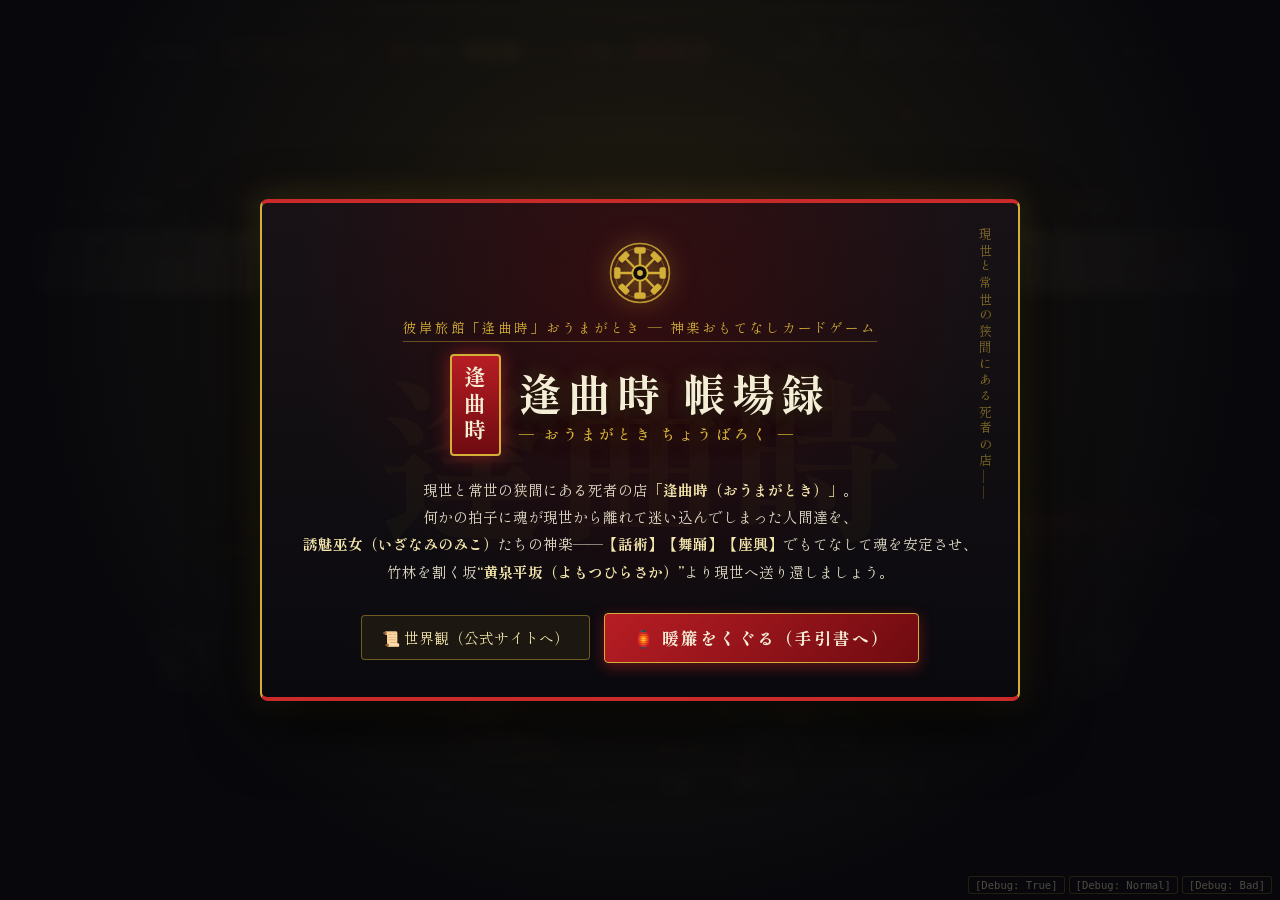
==== commit e619f566: "add Result" ====
--- a/index.html
+++ b/index.html
@@ -8,7 +8,7 @@
   <link rel="preconnect" href="https://fonts.googleapis.com">
   <link rel="preconnect" href="https://fonts.gstatic.com" crossorigin>
   <link href="https://fonts.googleapis.com/css2?family=Cinzel:wght@400;700&family=Noto+Serif+JP:wght@300;400;700&family=Shippori+Mincho:wght@400;600;700;800&display=swap" rel="stylesheet">
-  <link rel="stylesheet" href="style.css?v=20261021_2">
+  <link rel="stylesheet" href="style.css?v=20261022_1">
 </head>
 <body>
   <!-- 共通SVGシンボル定義：女将・常世の家紋「八つ槌車（やつづちぐるま）」 -->
@@ -283,7 +283,7 @@
     </div>
   </div>
 
-  <!-- ================= モーダル：夜明け／エンディング／ゲームオーバー ================= -->
+  <!-- ================= モーダル：夜明け（各夜終了時） ================= -->
   <div id="result-modal" class="modal-backdrop hidden" role="dialog" aria-modal="true">
     <div class="modal-card">
       <div id="modal-watermark" class="modal-watermark" aria-hidden="true">暁</div>
@@ -294,6 +294,97 @@
       <div class="modal-actions">
         <button id="btn-modal-next" class="btn-primary" type="button">次の夜へ進む</button>
       </div>
+    </div>
+  </div>
+
+  <!-- ================= 豪華リザルト画面（帳場日報：エンディング3分岐） ================= -->
+  <div id="ending-modal" class="ending-backdrop hidden" role="dialog" aria-modal="true" aria-label="帳場日報・エンディングリザルト">
+    <!-- エンディング到達演出エフェクトレイヤー（金紙吹雪・狐火・行灯消灯） -->
+    <div id="ending-fx-layer" class="ending-fx-layer" aria-hidden="true"></div>
+
+    <!-- 和紙の巻物＆豪華木札フレーム -->
+    <div id="ending-scroll-card" class="ending-scroll-card ending-rank-true">
+      <div class="scroll-roller scroll-roller-top" aria-hidden="true"></div>
+
+      <div class="ending-scroll-inner">
+        <div id="ending-watermark" class="ending-watermark" aria-hidden="true">極</div>
+
+        <!-- 上部：帳場日報ヘッダー＆到達エンディングタイトル -->
+        <header class="ending-header">
+          <div class="ending-header-meta">
+            <span class="ending-ledger-tag">
+              <svg class="kamon-svg ending-kamon-inline" width="18" height="18"><use href="#kamon-yatsuduchiguruma"></use></svg>
+              彼岸旅館『逢曲時』帳場日報
+            </span>
+            <span id="ending-rank-badge" class="ending-rank-badge">極上の夜（トゥルーエンド）</span>
+          </div>
+
+          <div class="ending-title-row">
+            <span id="ending-seal-stamp" class="ending-seal-stamp">千客万来</span>
+            <h2 id="ending-title" class="ending-title">『千客万来・極上の逢曲時』</h2>
+          </div>
+
+          <p id="ending-description" class="ending-description"></p>
+        </header>
+
+        <!-- 中段：木札風最終スコア3種サマリー（帳場総括） -->
+        <section class="ending-score-board" aria-label="最終スコア">
+          <div class="wooden-plaque plaque-reputation">
+            <span class="plaque-nail plaque-nail-tl" aria-hidden="true"></span>
+            <span class="plaque-nail plaque-nail-tr" aria-hidden="true"></span>
+            <span class="plaque-label">最終評判</span>
+            <strong id="ending-score-rep" class="plaque-value">★×5</strong>
+            <span id="ending-score-rep-stars" class="plaque-sub-icons" aria-hidden="true">★★★★★</span>
+          </div>
+
+          <div class="wooden-plaque plaque-spirit">
+            <span class="plaque-nail plaque-nail-tl" aria-hidden="true"></span>
+            <span class="plaque-nail plaque-nail-tr" aria-hidden="true"></span>
+            <span class="plaque-label">最終雅</span>
+            <strong id="ending-score-spirit" class="plaque-value">◆×5</strong>
+            <span id="ending-score-spirit-gems" class="plaque-sub-icons" aria-hidden="true">◆◆◆◆◆</span>
+          </div>
+
+          <div class="wooden-plaque plaque-rooms">
+            <span class="plaque-nail plaque-nail-tl" aria-hidden="true"></span>
+            <span class="plaque-nail plaque-nail-tr" aria-hidden="true"></span>
+            <span class="plaque-label">おもてなし成功数</span>
+            <strong id="ending-score-rooms" class="plaque-value">15 / 15室</strong>
+            <span id="ending-score-rooms-sub" class="plaque-sub-text">全五夜 帳場総括</span>
+          </div>
+        </section>
+
+        <!-- 下段：今宵の殊勲（MVPキャスト表示枠＆一言ネギライ台詞吹き出し） -->
+        <section class="ending-mvp-section" aria-label="今宵の殊勲">
+          <div id="ending-mvp-card" class="ending-mvp-card">
+            <!-- JSでMVPキャストの大型カード画像を挿入 -->
+          </div>
+
+          <div class="ending-mvp-details">
+            <div class="ending-mvp-heading-wrap">
+              <span class="ending-mvp-crown">👑 今宵の殊勲（MVPキャスト）</span>
+              <h3 id="ending-mvp-title" class="ending-mvp-title">今宵の殊勲：女将・常世（おもてなし成功 5回）</h3>
+            </div>
+
+            <div class="ending-speech-bubble">
+              <span id="ending-mvp-speaker" class="ending-speech-speaker">【女将・常世からの労い】</span>
+              <p id="ending-mvp-quote" class="ending-speech-text"></p>
+            </div>
+          </div>
+        </section>
+
+        <!-- アクションボタン（リトライ ＆ Xシェア） -->
+        <footer class="ending-actions">
+          <button id="btn-ending-retry" class="btn-primary btn-ending-retry" type="button">
+            🏮 もう一度帳場に立つ（リトライ）
+          </button>
+          <button id="btn-ending-share" class="btn-x-share" type="button">
+            <span class="x-logo" aria-hidden="true">𝕏</span> 結果をX（Twitter）で呟く
+          </button>
+        </footer>
+      </div>
+
+      <div class="scroll-roller scroll-roller-bottom" aria-hidden="true"></div>
     </div>
   </div>
 
@@ -322,7 +413,14 @@
     </div>
   </div>
 
-  <script src="data.js?v=20261021_2"></script>
-  <script src="app.js?v=20261021_2"></script>
+  <!-- ================= デバッグ確認用ショートカット（開発用・右下隅） ================= -->
+  <div id="debug-ending-bar" class="debug-ending-bar" aria-label="デバッグ確認用ショートカット">
+    <button id="btn-debug-true" class="btn-debug-end" type="button" data-debug-ending="true">[Debug: True]</button>
+    <button id="btn-debug-normal" class="btn-debug-end" type="button" data-debug-ending="normal">[Debug: Normal]</button>
+    <button id="btn-debug-bad" class="btn-debug-end" type="button" data-debug-ending="bad">[Debug: Bad]</button>
+  </div>
+
+  <script src="data.js?v=20261022_1"></script>
+  <script src="app.js?v=20261022_1"></script>
 </body>
 </html>
--- a/style.css
+++ b/style.css
@@ -1898,6 +1898,744 @@
   to { opacity: 1; }
 }
 
+/* ==========================================================================
+   豪華リザルト画面（帳場日報：エンディング3分岐）
+   ========================================================================== */
+.ending-backdrop {
+  position: fixed;
+  inset: 0;
+  z-index: 80;
+  background: rgba(6, 5, 10, 0.88);
+  backdrop-filter: blur(7px);
+  display: flex;
+  align-items: center;
+  justify-content: center;
+  padding: 16px;
+  overflow-y: auto;
+  animation: fadeIn 0.45s ease;
+}
+
+.ending-backdrop.hidden {
+  display: none;
+}
+
+/* エンディング到達演出エフェクトレイヤー */
+.ending-fx-layer {
+  position: fixed;
+  inset: 0;
+  pointer-events: none;
+  z-index: 0;
+  overflow: hidden;
+}
+
+/* トゥルーエンド：華やかな後光と金色の紙吹雪 */
+.fx-true-aura {
+  position: absolute;
+  inset: -20%;
+  background:
+    radial-gradient(circle at 50% 42%, rgba(255, 223, 108, 0.28) 0%, rgba(212, 175, 55, 0.12) 38%, transparent 70%);
+  animation: auraPulse 4s ease-in-out infinite alternate;
+}
+
+@keyframes auraPulse {
+  0% { transform: scale(0.96); opacity: 0.75; }
+  100% { transform: scale(1.06); opacity: 1; }
+}
+
+.fx-gold-confetti {
+  position: absolute;
+  top: -24px;
+  width: 11px;
+  height: 18px;
+  background: linear-gradient(135deg, #fff6c2 0%, #d4af37 55%, #9b7010 100%);
+  border: 1px solid rgba(255, 248, 210, 0.85);
+  box-shadow: 0 0 10px rgba(255, 215, 70, 0.85);
+  opacity: 0.92;
+  animation: confettiFall linear infinite;
+}
+
+.fx-gold-confetti.crimson-leaf {
+  background: linear-gradient(135deg, #ff8fa3 0%, #c9182a 65%, #6b0510 100%);
+  border-color: rgba(255, 180, 190, 0.75);
+  box-shadow: 0 0 10px rgba(201, 24, 42, 0.8);
+  border-radius: 50% 0 50% 0;
+}
+
+@keyframes confettiFall {
+  0% {
+    transform: translate3d(0, -30px, 0) rotateX(0deg) rotateY(0deg) rotateZ(0deg);
+    opacity: 0;
+  }
+  12% {
+    opacity: 0.95;
+  }
+  88% {
+    opacity: 0.95;
+  }
+  100% {
+    transform: translate3d(var(--drift-x, 60px), 106vh, 0) rotateX(360deg) rotateY(540deg) rotateZ(240deg);
+    opacity: 0;
+  }
+}
+
+/* ノーマルエンド：静かに揺らめく狐火 */
+.fx-normal-aura {
+  position: absolute;
+  inset: 0;
+  background:
+    radial-gradient(circle at 50% 35%, rgba(92, 168, 214, 0.16) 0%, rgba(212, 175, 55, 0.08) 45%, transparent 75%);
+}
+
+.fx-kitsunebi {
+  position: absolute;
+  bottom: -40px;
+  border-radius: 50%;
+  background: radial-gradient(circle at 40% 40%, #e0f7ff 0%, #58b4e8 45%, rgba(43, 108, 163, 0) 75%);
+  box-shadow: 0 0 22px rgba(110, 205, 255, 0.85), 0 0 42px rgba(212, 175, 55, 0.45);
+  animation: kitsunebiFloat ease-in-out infinite;
+}
+
+.fx-kitsunebi.amber-flame {
+  background: radial-gradient(circle at 40% 40%, #fff4cc 0%, #e3b03c 45%, rgba(168, 100, 16, 0) 75%);
+  box-shadow: 0 0 22px rgba(243, 200, 90, 0.85);
+}
+
+@keyframes kitsunebiFloat {
+  0% {
+    transform: translate3d(0, 0, 0) scale(0.85);
+    opacity: 0;
+  }
+  20% {
+    opacity: 0.82;
+  }
+  50% {
+    transform: translate3d(var(--sway-x, 24px), -48vh, 0) scale(1.1);
+    opacity: 0.9;
+  }
+  80% {
+    opacity: 0.65;
+  }
+  100% {
+    transform: translate3d(calc(var(--sway-x, 24px) * -0.7), -98vh, 0) scale(0.7);
+    opacity: 0;
+  }
+}
+
+/* バッドエンド：画面が暗く沈み、行灯の火がふっと消える演出 */
+.fx-bad-darkness {
+  position: absolute;
+  inset: 0;
+  background:
+    radial-gradient(circle at 50% 45%, rgba(20, 12, 16, 0.55) 0%, rgba(2, 2, 5, 0.96) 75%);
+  animation: badDarken 2.4s ease forwards;
+}
+
+@keyframes badDarken {
+  0% { opacity: 0.3; }
+  45% { opacity: 0.6; }
+  100% { opacity: 1; }
+}
+
+.fx-andon-lantern {
+  position: absolute;
+  top: 7%;
+  left: 50%;
+  transform: translateX(-50%);
+  display: flex;
+  flex-direction: column;
+  align-items: center;
+  gap: 6px;
+  z-index: 2;
+}
+
+.fx-andon-flame {
+  width: 24px;
+  height: 36px;
+  border-radius: 50% 50% 45% 45% / 65% 65% 35% 35%;
+  background: radial-gradient(circle at 50% 65%, #fff5cc 0%, #ff9d2e 55%, rgba(201, 42, 42, 0) 100%);
+  box-shadow: 0 0 28px rgba(255, 160, 50, 0.9);
+  animation: lanternExtinguish 2.3s cubic-bezier(0.4, 0, 0.2, 1) forwards;
+}
+
+.fx-andon-smoke {
+  width: 8px;
+  height: 50px;
+  border-radius: 50%;
+  background: linear-gradient(180deg, rgba(210, 210, 220, 0.55), transparent);
+  filter: blur(4px);
+  opacity: 0;
+  animation: smokeRise 2.8s ease 1.5s forwards;
+}
+
+@keyframes lanternExtinguish {
+  0% { transform: scale(1) rotate(-2deg); opacity: 1; }
+  25% { transform: scale(1.15, 0.88) rotate(3deg); opacity: 0.9; }
+  45% { transform: scale(0.7, 1.2) rotate(-4deg); opacity: 0.45; }
+  60% { transform: scale(1.08) rotate(1deg); opacity: 0.85; }
+  80% { transform: scale(0.35, 1.35); opacity: 0.25; }
+  100% { transform: scale(0); opacity: 0; }
+}
+
+@keyframes smokeRise {
+  0% { transform: translateY(12px) scaleX(0.7); opacity: 0; }
+  35% { opacity: 0.65; }
+  100% { transform: translateY(-48px) scaleX(2.4); opacity: 0; }
+}
+
+/* 和紙の巻物カード本体 */
+.ending-scroll-card {
+  position: relative;
+  z-index: 2;
+  max-width: 920px;
+  width: 100%;
+  margin: auto;
+  animation: scrollUnroll 0.55s cubic-bezier(0.16, 1, 0.3, 1);
+}
+
+@keyframes scrollUnroll {
+  0% {
+    opacity: 0;
+    transform: scaleY(0.82) translateY(18px);
+  }
+  100% {
+    opacity: 1;
+    transform: scaleY(1) translateY(0);
+  }
+}
+
+/* 巻物の上下軸棒（黒檀＆金金具仕立て） */
+.scroll-roller {
+  height: 18px;
+  width: calc(100% + 24px);
+  margin-left: -12px;
+  background:
+    linear-gradient(90deg,
+      #d4af37 0%, #fff1b8 3%, #9e7614 6%,
+      #261714 6.5%, #3d251e 50%, #261714 93.5%,
+      #9e7614 94%, #fff1b8 97%, #d4af37 100%
+    );
+  border: 1px solid #d4af37;
+  border-radius: 9px;
+  box-shadow: 0 6px 18px rgba(0, 0, 0, 0.85);
+  position: relative;
+  z-index: 3;
+}
+
+.ending-scroll-inner {
+  position: relative;
+  background:
+    radial-gradient(circle at 12% 15%, rgba(212, 175, 55, 0.18), transparent 45%),
+    radial-gradient(circle at 88% 85%, rgba(201, 42, 42, 0.12), transparent 50%),
+    repeating-linear-gradient(
+      0deg,
+      rgba(139, 105, 50, 0.03) 0px,
+      rgba(139, 105, 50, 0.03) 2px,
+      transparent 2px,
+      transparent 9px
+    ),
+    linear-gradient(180deg, #f7f0dc 0%, #ede1c2 52%, #e3d3ae 100%);
+  color: var(--c-ink);
+  border-left: 8px solid #59141b;
+  border-right: 8px solid #59141b;
+  box-shadow:
+    inset 0 0 0 2px #d4af37,
+    inset 0 0 38px rgba(95, 65, 25, 0.25),
+    0 24px 64px rgba(0, 0, 0, 0.92);
+  padding: 22px 30px 24px;
+  overflow: hidden;
+  display: flex;
+  flex-direction: column;
+  gap: 16px;
+}
+
+/* エンディングランク別の巻物アクセント */
+.ending-scroll-card.ending-rank-true .ending-scroll-inner {
+  border-left-color: #8b141e;
+  border-right-color: #8b141e;
+  box-shadow:
+    inset 0 0 0 3px #d4af37,
+    inset 0 0 42px rgba(212, 175, 55, 0.32),
+    0 24px 64px rgba(0, 0, 0, 0.92),
+    0 0 36px rgba(212, 175, 55, 0.42);
+}
+
+.ending-scroll-card.ending-rank-normal .ending-scroll-inner {
+  border-left-color: #294c60;
+  border-right-color: #294c60;
+  box-shadow:
+    inset 0 0 0 2px #8a733e,
+    inset 0 0 36px rgba(43, 84, 104, 0.2),
+    0 24px 64px rgba(0, 0, 0, 0.92);
+}
+
+.ending-scroll-card.ending-rank-bad .ending-scroll-inner {
+  background:
+    radial-gradient(circle at 50% 10%, rgba(110, 20, 28, 0.16), transparent 60%),
+    linear-gradient(180deg, #d8cfc0 0%, #c4b8a4 60%, #b3a590 100%);
+  border-left-color: #2d181c;
+  border-right-color: #2d181c;
+  box-shadow:
+    inset 0 0 0 2px #6b5344,
+    inset 0 0 54px rgba(15, 10, 14, 0.48),
+    0 24px 64px rgba(0, 0, 0, 0.96);
+}
+
+.ending-watermark {
+  position: absolute;
+  right: 18px;
+  top: 50%;
+  transform: translateY(-50%);
+  font-size: 13rem;
+  font-weight: 800;
+  color: rgba(139, 0, 0, 0.055);
+  pointer-events: none;
+  user-select: none;
+  line-height: 1;
+}
+
+/* 上部：帳場日報ヘッダー＆タイトル */
+.ending-header {
+  position: relative;
+  z-index: 1;
+  text-align: center;
+  border-bottom: 2px solid rgba(110, 75, 30, 0.35);
+  padding-bottom: 12px;
+}
+
+.ending-header-meta {
+  display: flex;
+  align-items: center;
+  justify-content: space-between;
+  gap: 10px;
+  margin-bottom: 8px;
+  flex-wrap: wrap;
+}
+
+.ending-ledger-tag {
+  display: inline-flex;
+  align-items: center;
+  gap: 6px;
+  font-size: 0.8rem;
+  font-weight: 800;
+  color: #4f3822;
+  letter-spacing: 0.14em;
+}
+
+.ending-kamon-inline {
+  width: 18px;
+  height: 18px;
+  color: #8b1e24;
+}
+
+.ending-rank-badge {
+  font-size: 0.76rem;
+  font-weight: 800;
+  padding: 3px 12px;
+  border-radius: 3px;
+  letter-spacing: 0.1em;
+  background: #241917;
+  color: var(--c-amber-light);
+  border: 1px solid var(--c-amber);
+}
+
+.ending-rank-true .ending-rank-badge {
+  background: linear-gradient(135deg, #8b0000, #4d0409);
+  color: #fff3b8;
+  border-color: #d4af37;
+  box-shadow: 0 2px 10px rgba(139, 0, 0, 0.35);
+}
+
+.ending-rank-normal .ending-rank-badge {
+  background: linear-gradient(135deg, #234759, #142834);
+  color: #e4f4fc;
+  border-color: #7ab8d6;
+}
+
+.ending-rank-bad .ending-rank-badge {
+  background: #261e21;
+  color: #d9a7a7;
+  border-color: #7a4248;
+}
+
+.ending-title-row {
+  display: flex;
+  align-items: center;
+  justify-content: center;
+  gap: 12px;
+  margin: 4px 0 8px;
+  flex-wrap: wrap;
+}
+
+.ending-seal-stamp {
+  display: inline-block;
+  font-size: 0.82rem;
+  font-weight: 800;
+  color: #fff;
+  background: #b01c20;
+  border: 2px solid #750b0e;
+  border-radius: 4px;
+  padding: 3px 10px;
+  letter-spacing: 0.15em;
+  transform: rotate(-4deg);
+  box-shadow: 0 2px 6px rgba(139, 0, 0, 0.35);
+}
+
+.ending-rank-bad .ending-seal-stamp {
+  background: #422629;
+  border-color: #261214;
+  color: #e0c5c7;
+}
+
+.ending-title {
+  font-family: "Shippori Mincho", "Noto Serif JP", "Yu Mincho", serif;
+  font-size: 2.05rem;
+  font-weight: 800;
+  color: #1c1311;
+  letter-spacing: 0.1em;
+  text-shadow: 0 2px 0 rgba(255, 255, 255, 0.65), 0 3px 10px rgba(90, 50, 20, 0.22);
+  line-height: 1.25;
+}
+
+.ending-rank-true .ending-title {
+  color: #6b0910;
+  text-shadow: 0 1px 0 #fff7d6, 0 3px 12px rgba(212, 175, 55, 0.45);
+}
+
+.ending-description {
+  font-size: 0.92rem;
+  font-weight: 600;
+  line-height: 1.72;
+  color: #2f241f;
+  max-width: 760px;
+  margin: 0 auto;
+}
+
+/* 中段：豪華な木札（きふだ）風・最終スコア3種サマリー */
+.ending-score-board {
+  position: relative;
+  z-index: 1;
+  display: grid;
+  grid-template-columns: repeat(3, 1fr);
+  gap: 14px;
+}
+
+.wooden-plaque {
+  position: relative;
+  background:
+    repeating-linear-gradient(
+      90deg,
+      rgba(255, 220, 160, 0.03) 0px,
+      rgba(255, 220, 160, 0.03) 3px,
+      transparent 3px,
+      transparent 11px
+    ),
+    linear-gradient(180deg, #3b2416 0%, #24150c 100%);
+  color: var(--c-washi);
+  border: 2px solid #b88e2f;
+  border-radius: 6px;
+  padding: 10px 14px;
+  display: flex;
+  flex-direction: column;
+  align-items: center;
+  justify-content: center;
+  gap: 2px;
+  box-shadow:
+    inset 0 0 12px rgba(0, 0, 0, 0.65),
+    0 5px 14px rgba(30, 18, 10, 0.45);
+}
+
+.plaque-nail {
+  position: absolute;
+  top: 6px;
+  width: 6px;
+  height: 6px;
+  border-radius: 50%;
+  background: radial-gradient(circle at 35% 35%, #fff3b8, #b88e2f 75%);
+  box-shadow: 0 1px 2px rgba(0, 0, 0, 0.8);
+}
+
+.plaque-nail-tl { left: 7px; }
+.plaque-nail-tr { right: 7px; }
+
+.plaque-label {
+  font-size: 0.76rem;
+  font-weight: 700;
+  color: #dfd0b0;
+  letter-spacing: 0.12em;
+}
+
+.plaque-value {
+  font-size: 1.32rem;
+  font-weight: 800;
+  color: #ffe89e;
+  letter-spacing: 0.06em;
+  text-shadow: 0 2px 8px rgba(0, 0, 0, 0.8);
+}
+
+.plaque-sub-icons {
+  font-size: 0.8rem;
+  letter-spacing: 0.16em;
+  color: var(--c-amber);
+}
+
+.plaque-spirit .plaque-sub-icons {
+  color: #ff7b8b;
+}
+
+.plaque-sub-text {
+  font-size: 0.72rem;
+  color: #c8bca2;
+}
+
+/* 下段：今宵の殊勲（MVPキャスト表示枠＆ネギライ台詞吹き出し） */
+.ending-mvp-section {
+  position: relative;
+  z-index: 1;
+  display: grid;
+  grid-template-columns: 205px 1fr;
+  gap: 18px;
+  align-items: stretch;
+  background:
+    linear-gradient(135deg, rgba(32, 22, 20, 0.96) 0%, rgba(18, 15, 22, 0.98) 100%);
+  border: 2px solid #b88e2f;
+  border-radius: 8px;
+  padding: 14px 18px;
+  color: var(--c-washi);
+  box-shadow: 0 8px 24px rgba(25, 16, 10, 0.45);
+}
+
+.ending-mvp-card {
+  position: relative;
+  border-radius: 6px;
+  border: 2px solid var(--c-amber);
+  overflow: hidden;
+  min-height: 215px;
+  display: flex;
+  flex-direction: column;
+  align-items: center;
+  justify-content: center;
+  background: radial-gradient(circle at 50% 42%, #4a252d, #0d0c12);
+  box-shadow: 0 6px 18px rgba(0, 0, 0, 0.75), 0 0 16px rgba(212, 175, 55, 0.28);
+}
+
+.ending-mvp-card img.card-real-img {
+  width: 100%;
+  height: 100%;
+  object-fit: contain;
+  object-position: center bottom;
+  padding: 6px 6px 0;
+  position: absolute;
+  inset: 0;
+  z-index: 2;
+  filter: drop-shadow(0 4px 12px rgba(0, 0, 0, 0.8));
+}
+
+.ending-mvp-card.has-loaded-img .ending-mvp-kanji {
+  display: none;
+}
+
+.ending-mvp-kanji {
+  font-size: 4.6rem;
+  font-weight: 800;
+  color: rgba(244, 238, 215, 0.9);
+  text-shadow: 0 0 18px rgba(212, 175, 55, 0.75);
+  z-index: 1;
+}
+
+.ending-mvp-card-tag {
+  position: absolute;
+  top: 7px;
+  left: 7px;
+  z-index: 3;
+  background: linear-gradient(135deg, #f3e5ab, #c99b26);
+  color: #1f1408;
+  font-size: 0.68rem;
+  font-weight: 800;
+  padding: 2px 8px;
+  border-radius: 3px;
+  letter-spacing: 0.08em;
+  box-shadow: 0 2px 6px rgba(0, 0, 0, 0.6);
+}
+
+.ending-mvp-card-caption {
+  position: absolute;
+  left: 0;
+  right: 0;
+  bottom: 0;
+  z-index: 3;
+  padding: 18px 8px 6px;
+  background: linear-gradient(180deg, transparent, rgba(10, 8, 12, 0.94));
+  text-align: center;
+  font-size: 0.82rem;
+  font-weight: 800;
+  color: var(--c-amber-light);
+}
+
+.ending-mvp-details {
+  display: flex;
+  flex-direction: column;
+  justify-content: center;
+  gap: 12px;
+  min-width: 0;
+}
+
+.ending-mvp-heading-wrap {
+  display: flex;
+  flex-direction: column;
+  gap: 4px;
+  border-bottom: 1px dashed rgba(212, 175, 55, 0.35);
+  padding-bottom: 8px;
+}
+
+.ending-mvp-crown {
+  font-size: 0.76rem;
+  font-weight: 800;
+  color: var(--c-amber);
+  letter-spacing: 0.14em;
+}
+
+.ending-mvp-title {
+  font-size: 1.22rem;
+  font-weight: 800;
+  color: var(--c-washi);
+  letter-spacing: 0.06em;
+  line-height: 1.35;
+}
+
+/* MVPキャストからの一言ネギライ台詞（和紙の吹き出し） */
+.ending-speech-bubble {
+  position: relative;
+  background: linear-gradient(135deg, #f7f0dc 0%, #e5d8b8 100%);
+  color: var(--c-ink);
+  border: 2px solid #c5a044;
+  border-radius: 8px;
+  padding: 12px 16px;
+  box-shadow: 0 4px 14px rgba(0, 0, 0, 0.5);
+}
+
+.ending-speech-bubble::before {
+  content: "";
+  position: absolute;
+  left: -12px;
+  top: 50%;
+  transform: translateY(-50%);
+  border-width: 10px 12px 10px 0;
+  border-style: solid;
+  border-color: transparent #c5a044 transparent transparent;
+}
+
+.ending-speech-bubble::after {
+  content: "";
+  position: absolute;
+  left: -9px;
+  top: 50%;
+  transform: translateY(-50%);
+  border-width: 8px 10px 8px 0;
+  border-style: solid;
+  border-color: transparent #f3ead2 transparent transparent;
+}
+
+.ending-speech-speaker {
+  display: block;
+  font-size: 0.75rem;
+  font-weight: 800;
+  color: #8b141e;
+  margin-bottom: 4px;
+  letter-spacing: 0.06em;
+}
+
+.ending-speech-text {
+  font-size: 0.98rem;
+  font-weight: 800;
+  line-height: 1.6;
+  color: #1e1615;
+}
+
+/* アクションボタン（リトライ＆Xシェア） */
+.ending-actions {
+  position: relative;
+  z-index: 1;
+  display: flex;
+  align-items: center;
+  justify-content: center;
+  gap: 16px;
+  padding-top: 4px;
+  flex-wrap: wrap;
+}
+
+.btn-ending-retry {
+  font-size: 0.96rem;
+  padding: 10px 24px;
+  border-width: 2px;
+}
+
+.btn-x-share {
+  display: inline-flex;
+  align-items: center;
+  justify-content: center;
+  gap: 8px;
+  background: linear-gradient(135deg, #14171a 0%, #000000 100%);
+  color: #f7f4eb;
+  border: 2px solid #d4af37;
+  border-radius: 4px;
+  padding: 10px 22px;
+  font-family: var(--font-serif);
+  font-size: 0.94rem;
+  font-weight: 800;
+  letter-spacing: 0.06em;
+  cursor: pointer;
+  box-shadow: 0 4px 14px rgba(0, 0, 0, 0.55);
+  transition: transform 0.2s ease, box-shadow 0.2s ease, background 0.2s ease;
+}
+
+.btn-x-share:hover {
+  transform: translateY(-2px);
+  background: linear-gradient(135deg, #272c30 0%, #0d0f12 100%);
+  box-shadow: 0 6px 18px rgba(212, 175, 55, 0.5);
+}
+
+.x-logo {
+  font-size: 1.05rem;
+  line-height: 1;
+  color: var(--c-amber-light);
+}
+
+/* ==========================================================================
+   デバッグ確認用ショートカット（画面右下隅・目立たない開発用バー）
+   ========================================================================== */
+.debug-ending-bar {
+  position: fixed;
+  right: 8px;
+  bottom: 6px;
+  z-index: 95;
+  display: flex;
+  gap: 4px;
+  opacity: 0.38;
+  transition: opacity 0.2s ease;
+}
+
+.debug-ending-bar:hover {
+  opacity: 0.95;
+}
+
+.btn-debug-end {
+  background: rgba(12, 10, 16, 0.85);
+  color: #bfb59e;
+  border: 1px solid rgba(212, 175, 55, 0.35);
+  border-radius: 3px;
+  padding: 2px 6px;
+  font-family: monospace, sans-serif;
+  font-size: 0.66rem;
+  cursor: pointer;
+  transition: all 0.15s ease;
+}
+
+.btn-debug-end:hover {
+  background: var(--c-amber);
+  color: #120e0a;
+  border-color: #fff;
+}
+
 /* レスポンシブ調整 */
 @media (max-width: 1080px) {
   .top-bar {
@@ -1919,8 +2657,17 @@
     display: none;
   }
   .intro-grid,
-  .world-lore-grid {
+  .world-lore-grid,
+  .ending-score-board,
+  .ending-mvp-section {
     grid-template-columns: 1fr;
+  }
+  .ending-speech-bubble::before,
+  .ending-speech-bubble::after {
+    display: none;
+  }
+  .ending-title {
+    font-size: 1.45rem;
   }
   .title-main-logo {
     font-size: 1.9rem;
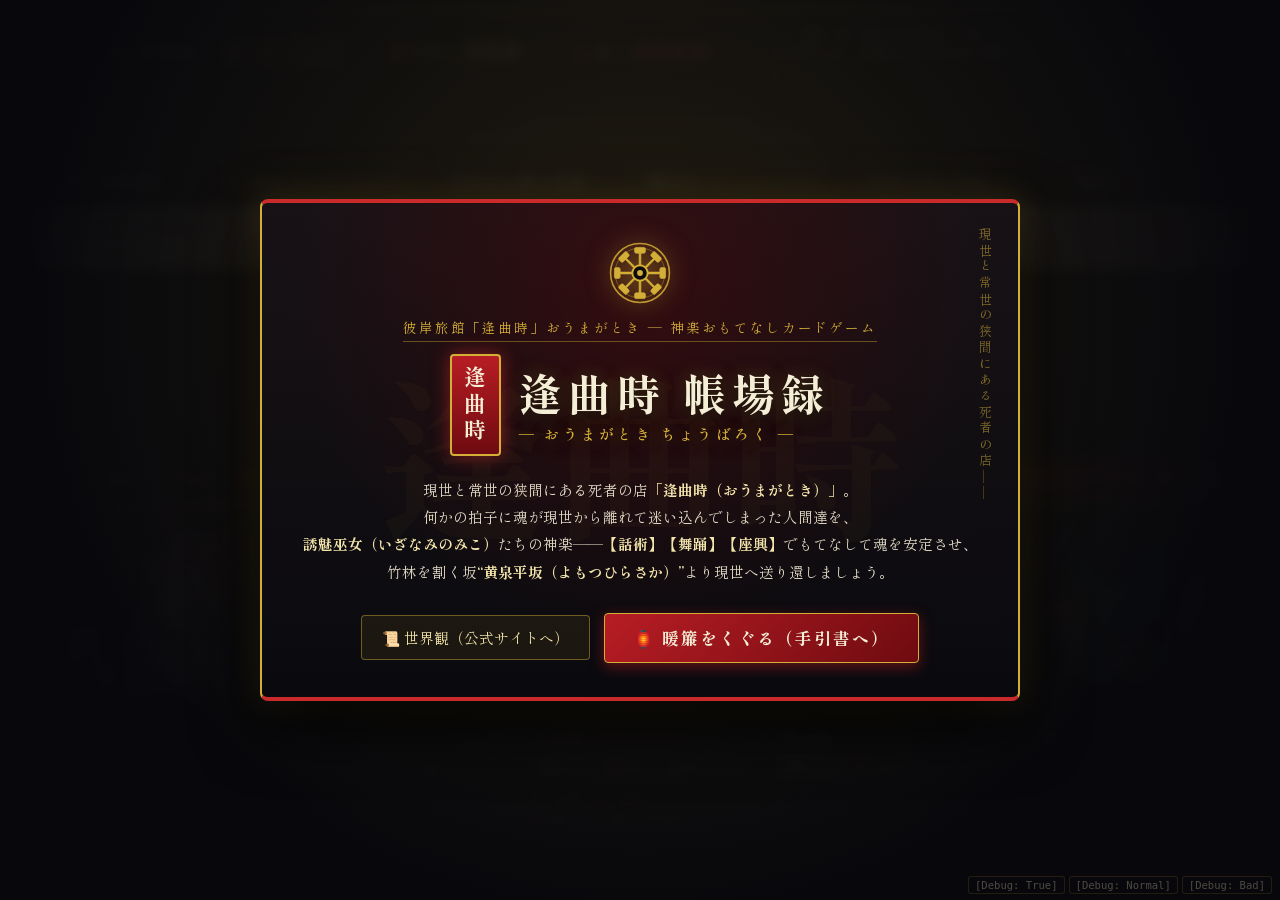
==== commit 17b3f77c: "手札5枚化、新キャラ2名（らぼ・四葩）追加、序盤の来訪者難易度調整" ====
--- a/index.html
+++ b/index.html
@@ -131,7 +131,7 @@
           <div class="intro-step-num">参</div>
           <h3>誘魅巫女の山札と「帳場の呼び鈴」</h3>
           <p>
-            紅・黒の<strong>ヒガン石</strong>を身に付けた全8名の<strong>誘魅（いざなみ）</strong>山札から毎夜<strong>4名</strong>が手札に配られます。<br>
+            紅・黒の<strong>ヒガン石</strong>を身に付けた全10名の<strong>誘魅（いざなみ）</strong>山札から毎夜<strong>5名</strong>が手札に配られます。<br>
             手札が合わない時は、1夜に1回だけ<strong>「🔔 呼び鈴（雅-1）」</strong>で未配置の誘魅を引き直せます。
           </p>
         </div>
@@ -222,7 +222,7 @@
       <div class="hand-header">
         <div class="hand-title-group">
           <h3>待機中の誘魅（いざなみ）</h3>
-          <span id="deck-status-badge" class="deck-status-badge">山札控え：4名</span>
+          <span id="deck-status-badge" class="deck-status-badge">山札控え：5名</span>
           <span id="selection-hint" class="selection-hint">
             誘魅をお座敷へドラッグ＆ドロップ、またはクリックで配置
           </span>
@@ -239,7 +239,7 @@
       </div>
 
       <div id="cast-hand" class="cast-hand">
-        <!-- JSで4枚の誘魅カードを動的生成 -->
+        <!-- JSで5枚の誘魅カードを動的生成 -->
       </div>
     </footer>
 
@@ -398,12 +398,12 @@
         <p>ここは現世と常世の狭間にある死者の店、彼岸旅館<strong>「逢曲時（おうまがとき）」</strong>。<br>あなたは帳場預かりとして、<strong>全五夜</strong>にわたり何かの拍子に現世から魂が離れて迷い込んだ人間たちを<strong>誘魅巫女（いざなみのみこ）</strong>の神楽でもてなし、竹林を割く坂<strong>“黄泉平坂（よもつひらさか）”</strong>より現世へ送り還しつつ、宿の<strong>「🏮 評判（初期3／最大5）」</strong>と<strong>「🪭 雅（初期4／最大5）」</strong>を守り抜かねばなりません。</p>
         <ul>
           <li><strong>一、宵の口（迷い人来訪＆ドロー）：</strong>「大広間・神楽舞台」「竹林望む離れ座敷」「彼岸月見の宴席」の3部屋に迷い人が訪れます。客人はそれぞれ魂を安定させるための神楽<strong>💬【話術】・🪭【舞踊】・🍶【座興】</strong>の要求値（後半の夜は複合要求や要求5も出現）を持っています。<br>
-          また、紅や黒の<strong>ヒガン石</strong>を身に付けた全8名の誘魅（いざなみ）山札からランダムで<strong>4名</strong>が手札として配られます。</li>
+          また、紅や黒の<strong>ヒガン石</strong>を身に付けた全10名の誘魅（いざなみ）山札からランダムで<strong>5名</strong>が手札として配られます。</li>
           <li><strong>二、逢曲時（誘魅配置＆呼び鈴）：</strong>手札の誘魅から各お座敷に1名ずつ配置します。<br>
           ※<strong>「🔔 呼び鈴（手札入替）」：</strong>1夜に1回だけ<strong>「雅」を1消費</strong>して、未配置の手札をすべて山札に戻し、新しく引き直すことができます。</li>
           <li><strong>三、【女将の威光（八つ槌車）】女将・常世と個性豊かな誘魅巫女：</strong><br>
           ・<strong>女将・常世（話4/舞4/興4）：</strong>八つ槌車の家紋を背負う逢曲時の主。あらゆる神楽に通じる最高峰の切り札ですが、<strong>お座敷へ配置する際に「雅」を1消費</strong>します（配置を外せば「雅」は返却されます。現在の「雅」が1の時は配置不可）。<br>
-          ・他にも<strong>芸者・ハルカ（舞4）</strong>、<strong>獄門鬼女中・ならく（興4）</strong>、<strong>猫の誘魅・まりん（話4）</strong>のスペシャリストや、<strong>強キ鬼・月下香（成功時評判+1）</strong>、<strong>歌姫・るちゃ（成功時雅+1）</strong>、<strong>蒼き九尾・玉藻（失敗ペナルティ1軽減）</strong>、<strong>帳場頭・にゃる（座敷ボーナスを+3にする）</strong>が活躍します。</li>
+          ・他にも<strong>芸者・ハルカ（舞4）</strong>、<strong>獄門鬼女中・ならく（興4）</strong>、<strong>猫の誘魅・まりん（話4）</strong>のスペシャリストや、<strong>強キ鬼・月下香（成功時評判+1）</strong>、<strong>歌姫・るちゃ（成功時雅+1）</strong>、<strong>蒼き九尾・玉藻（失敗ペナルティ1軽減）</strong>、<strong>帳場頭・にゃる（座敷ボーナスを+3にする）</strong>、<strong>古参女中・らぼ（話4／他座敷の話術+1＆低ステータス回復）</strong>、<strong>紫陽花女中・四葩（どの座敷でも全能力3として対応）</strong>が活躍します。</li>
           <li><strong>四、黄泉平坂（送り還し判定）〜夜明け：</strong>要求値を満たせば<strong>【神楽成就（黄泉平坂より現世へ還る）】</strong>となり会話カットインが発生！ 不足や未配置の場合は悪霊の<strong>【ヨモツヘグイの誘惑（常世へ惹かれる）】</strong>となります。「評判」または「雅」が <strong>0</strong> になるとゲームオーバー。第五夜を乗り切ればクリアです！</li>
         </ul>
       </div>
--- a/style.css
+++ b/style.css
@@ -121,7 +121,7 @@
 .app-container {
   position: relative;
   z-index: 2;
-  max-width: 1400px;
+  max-width: 1720px;
   margin: 0 auto;
   padding: 8px 18px 12px;
   min-height: 100vh;
@@ -924,11 +924,11 @@
   cursor: not-allowed;
 }
 
-/* 誘魅カード4枚グリッド */
+/* 誘魅カード5枚グリッド（カードサイズ感を維持したまま5枚横並び） */
 .cast-hand {
   display: grid;
-  grid-template-columns: repeat(4, 1fr);
-  gap: 14px;
+  grid-template-columns: repeat(5, 1fr);
+  gap: 12px;
 }
 
 /* 大型キャラクター立ち絵仕立ての誘魅カード */
@@ -1163,11 +1163,11 @@
   background: rgba(8, 8, 12, 0.82);
   border: 1px solid rgba(212, 175, 55, 0.28);
   border-radius: 4px;
-  padding: 2px 6px;
+  padding: 2px 5px;
   display: inline-flex;
   align-items: center;
-  gap: 4px;
-  font-size: 0.72rem;
+  gap: 3px;
+  font-size: 0.7rem;
 }
 
 .cast-stat-pill.specialty {
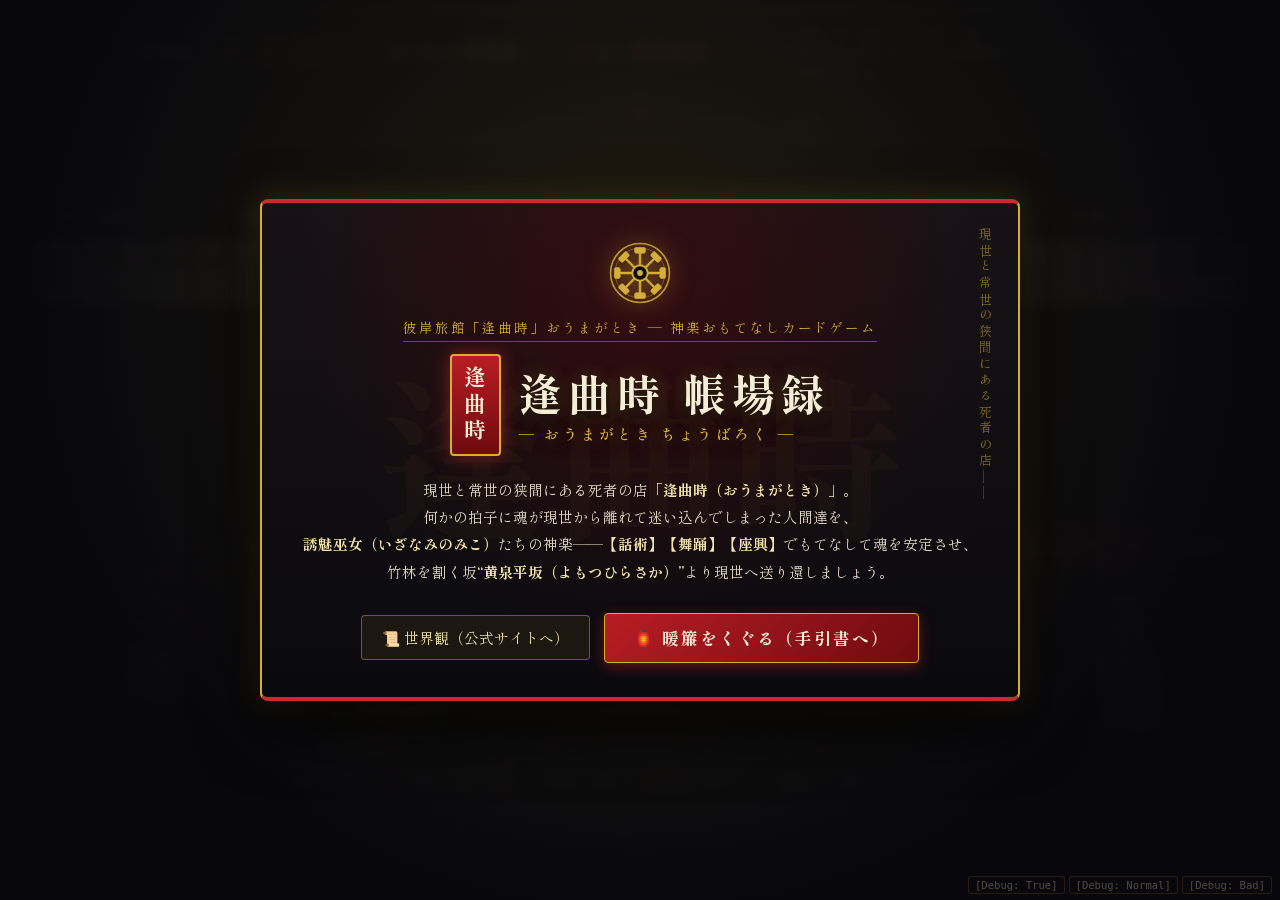
==== commit 75878faf: "ブラウザサイズに応じた伸縮＆最小サイズ維持対応、BGMループ再生＆ゲーム開始時の音量調整を追加" ====
--- a/index.html
+++ b/index.html
@@ -8,9 +8,11 @@
   <link rel="preconnect" href="https://fonts.googleapis.com">
   <link rel="preconnect" href="https://fonts.gstatic.com" crossorigin>
   <link href="https://fonts.googleapis.com/css2?family=Cinzel:wght@400;700&family=Noto+Serif+JP:wght@300;400;700&family=Shippori+Mincho:wght@400;600;700;800&display=swap" rel="stylesheet">
-  <link rel="stylesheet" href="style.css?v=20261022_1">
+  <link rel="stylesheet" href="style.css?v=20261109_2">
 </head>
 <body>
+  <!-- BGMオーディオ要素（タイトル画面から常時ループ再生） -->
+  <audio id="bgm-player" src="BGM/久遠.mp3" loop preload="auto"></audio>
   <!-- 共通SVGシンボル定義：女将・常世の家紋「八つ槌車（やつづちぐるま）」 -->
   <svg width="0" height="0" style="position:absolute; visibility:hidden;" aria-hidden="true">
     <defs>
@@ -204,6 +206,7 @@
       <div class="log-panel">
         <div id="game-log" class="log-entries" role="log" aria-live="polite"></div>
         <div class="log-header-btns">
+          <button id="btn-bgm-toggle" class="btn-sub" type="button" title="BGMのオン／オフを切り替え">🔊 BGM</button>
           <a id="btn-world" class="btn-sub" href="https://oumagatoki.pages.dev/#top" target="_blank" rel="noopener noreferrer" title="逢曲時の公式サイトを開く">世界観</a>
           <button id="btn-help" class="btn-sub" type="button" title="遊び方を確認">手引書</button>
         </div>
@@ -420,7 +423,7 @@
     <button id="btn-debug-bad" class="btn-debug-end" type="button" data-debug-ending="bad">[Debug: Bad]</button>
   </div>
 
-  <script src="data.js?v=20261022_1"></script>
-  <script src="app.js?v=20261022_1"></script>
+  <script src="data.js?v=20261109_2"></script>
+  <script src="app.js?v=20261109_2"></script>
 </body>
 </html>
--- a/style.css
+++ b/style.css
@@ -47,7 +47,7 @@
   background-color: var(--c-bg-deep);
   color: var(--c-washi);
   font-family: var(--font-serif);
-  overflow-x: hidden;
+  overflow: auto;
   user-select: none;
   -webkit-font-smoothing: antialiased;
 }
@@ -117,18 +117,21 @@
   border: 1px solid #ffe885;
 }
 
-/* メインレイアウト */
+/* メインレイアウト（ブラウザサイズに合わせて伸縮し、レイアウトが崩れる最小サイズ以下には縮小しない） */
 .app-container {
   position: relative;
   z-index: 2;
-  max-width: 1720px;
+  width: 100%;
+  max-width: 1760px;
+  min-width: 1260px;
+  height: 100vh;
+  min-height: 740px;
   margin: 0 auto;
-  padding: 8px 18px 12px;
-  min-height: 100vh;
+  padding: clamp(6px, 0.9vh, 10px) clamp(12px, 1.3vw, 20px);
   display: flex;
   flex-direction: column;
   justify-content: space-between;
-  gap: 8px;
+  gap: clamp(6px, 0.9vh, 10px);
 }
 
 /* ==========================================================================
@@ -366,8 +369,8 @@
 
 .rooms-grid {
   display: grid;
-  grid-template-columns: repeat(3, 1fr);
-  gap: 14px;
+  grid-template-columns: repeat(3, minmax(0, 1fr));
+  gap: clamp(10px, 1.1vw, 14px);
   align-items: stretch;
 }
 
@@ -545,7 +548,7 @@
 /* 誘魅配置スロット（各客室の下段：配置した誘魅の画像も大きく表示） */
 .assignment-slot {
   position: relative;
-  min-height: 98px;
+  min-height: clamp(80px, 10.5vh, 98px);
   border: 2px dashed rgba(212, 175, 55, 0.35);
   border-radius: 5px;
   background: rgba(8, 8, 12, 0.72);
@@ -594,8 +597,8 @@
 }
 
 .assigned-portrait {
-  width: 82px;
-  height: 90px;
+  width: clamp(68px, 8vh, 82px);
+  height: clamp(74px, 9vh, 90px);
   border-radius: 5px;
   display: flex;
   align-items: center;
@@ -924,11 +927,11 @@
   cursor: not-allowed;
 }
 
-/* 誘魅カード5枚グリッド（カードサイズ感を維持したまま5枚横並び） */
+/* 誘魅カード5枚グリッド（ブラウザ幅に合わせて伸縮し、最小幅以下には潰れない） */
 .cast-hand {
   display: grid;
-  grid-template-columns: repeat(5, 1fr);
-  gap: 12px;
+  grid-template-columns: repeat(5, minmax(0, 1fr));
+  gap: clamp(8px, 1vw, 12px);
 }
 
 /* 大型キャラクター立ち絵仕立ての誘魅カード */
@@ -1042,10 +1045,10 @@
   z-index: 1;
 }
 
-/* 誘魅カードの大型ポートレート枠（カード上部全面・立ち絵全体が収まる表示） */
+/* 誘魅カードの大型ポートレート枠（カード上部全面・ブラウザ高さに合わせて伸縮＆下限固定） */
 .cast-portrait {
   width: 100%;
-  height: 210px;
+  height: clamp(148px, 21vh, 215px);
   border-bottom: 1px solid rgba(212, 175, 55, 0.45);
   overflow: hidden;
   position: relative;
@@ -1105,10 +1108,10 @@
 
 /* カード下部の情報エリア（名前＋3ステータス＋能力説明全文） */
 .cast-card-body {
-  padding: 8px 10px 10px;
+  padding: clamp(6px, 0.8vh, 9px) clamp(7px, 0.75vw, 10px);
   display: flex;
   flex-direction: column;
-  gap: 6px;
+  gap: clamp(4px, 0.6vh, 6px);
   position: relative;
   z-index: 2;
 }
@@ -1117,12 +1120,12 @@
   display: flex;
   align-items: center;
   justify-content: space-between;
-  gap: 6px;
-  flex-wrap: wrap;
+  gap: 4px;
+  flex-wrap: nowrap;
 }
 
 .cast-name {
-  font-size: 1.08rem;
+  font-size: clamp(0.92rem, 1vw, 1.08rem);
   font-weight: 800;
   color: var(--c-washi);
   white-space: nowrap;
@@ -1131,16 +1134,16 @@
 .cast-trait-box {
   background: rgba(8, 8, 12, 0.78);
   border-left: 3px solid var(--c-amber);
-  padding: 5px 8px;
+  padding: clamp(4px, 0.6vh, 6px) 7px;
   border-radius: 3px;
-  font-size: 0.74rem;
-  line-height: 1.45;
+  font-size: clamp(0.68rem, 0.72vw, 0.74rem);
+  line-height: 1.4;
   white-space: normal;
 }
 
 .cast-trait-title {
   display: block;
-  font-size: 0.73rem;
+  font-size: clamp(0.68rem, 0.72vw, 0.73rem);
   font-weight: 800;
   color: var(--c-amber);
   margin-bottom: 1px;
@@ -1148,26 +1151,28 @@
 
 .cast-trait {
   color: #ece4d0;
-  font-size: 0.73rem;
-  line-height: 1.4;
+  font-size: clamp(0.68rem, 0.72vw, 0.73rem);
+  line-height: 1.38;
 }
 
 /* 誘魅の3属性パラメータ表示（名前横のコンパクトバッジ） */
 .cast-stats-row {
   display: flex;
   align-items: center;
-  gap: 4px;
+  gap: 3px;
+  flex-shrink: 0;
 }
 
 .cast-stat-pill {
   background: rgba(8, 8, 12, 0.82);
   border: 1px solid rgba(212, 175, 55, 0.28);
   border-radius: 4px;
-  padding: 2px 5px;
+  padding: 2px clamp(3px, 0.35vw, 5px);
   display: inline-flex;
   align-items: center;
-  gap: 3px;
-  font-size: 0.7rem;
+  gap: 2px;
+  font-size: clamp(0.64rem, 0.68vw, 0.7rem);
+  white-space: nowrap;
 }
 
 .cast-stat-pill.specialty {
@@ -1177,12 +1182,12 @@
 
 .stat-label {
   color: #c7beab;
-  font-size: 0.66rem;
+  font-size: clamp(0.58rem, 0.62vw, 0.66rem);
 }
 
 .stat-val {
   font-weight: 800;
-  font-size: 0.88rem;
+  font-size: clamp(0.76rem, 0.82vw, 0.88rem);
   color: var(--c-washi);
 }
 
@@ -2636,19 +2641,7 @@
   border-color: #fff;
 }
 
-/* レスポンシブ調整 */
-@media (max-width: 1080px) {
-  .top-bar {
-    grid-template-columns: 1fr 1fr;
-  }
-  .rooms-grid {
-    grid-template-columns: 1fr;
-  }
-  .cast-hand {
-    grid-template-columns: repeat(2, 1fr);
-  }
-}
-
+/* モーダル等の小画面調整（メインの帳場レイアウト自体は min-width: 1260px / min-height: 740px で固定維持し崩さない） */
 @media (max-width: 720px) {
   .cutin-stage {
     grid-template-columns: 1fr;
@@ -2676,12 +2669,3 @@
     display: none;
   }
 }
-
-@media (max-width: 600px) {
-  .top-bar {
-    grid-template-columns: 1fr;
-  }
-  .cast-hand {
-    grid-template-columns: 1fr;
-  }
-}
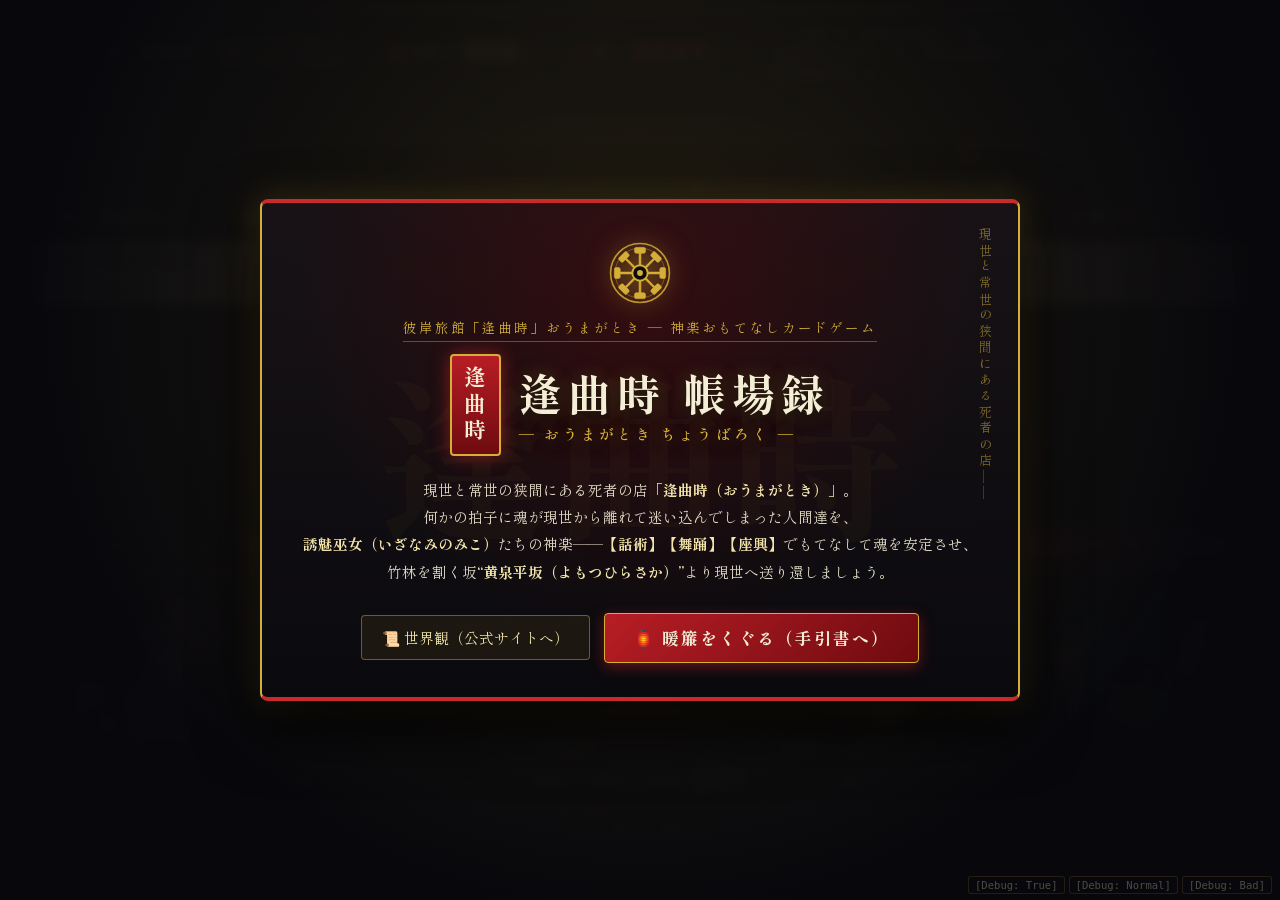
==== commit 65f0b32b: "女中・らぼの画像(labo.png)更新とキャッシュ破棄対応" ====
--- a/index.html
+++ b/index.html
@@ -8,7 +8,7 @@
   <link rel="preconnect" href="https://fonts.googleapis.com">
   <link rel="preconnect" href="https://fonts.gstatic.com" crossorigin>
   <link href="https://fonts.googleapis.com/css2?family=Cinzel:wght@400;700&family=Noto+Serif+JP:wght@300;400;700&family=Shippori+Mincho:wght@400;600;700;800&display=swap" rel="stylesheet">
-  <link rel="stylesheet" href="style.css?v=20261109_2">
+  <link rel="stylesheet" href="style.css?v=20261109_3">
 </head>
 <body>
   <!-- BGMオーディオ要素（タイトル画面から常時ループ再生） -->
@@ -423,7 +423,7 @@
     <button id="btn-debug-bad" class="btn-debug-end" type="button" data-debug-ending="bad">[Debug: Bad]</button>
   </div>
 
-  <script src="data.js?v=20261109_2"></script>
-  <script src="app.js?v=20261109_2"></script>
+  <script src="data.js?v=20261109_3"></script>
+  <script src="app.js?v=20261109_3"></script>
 </body>
 </html>
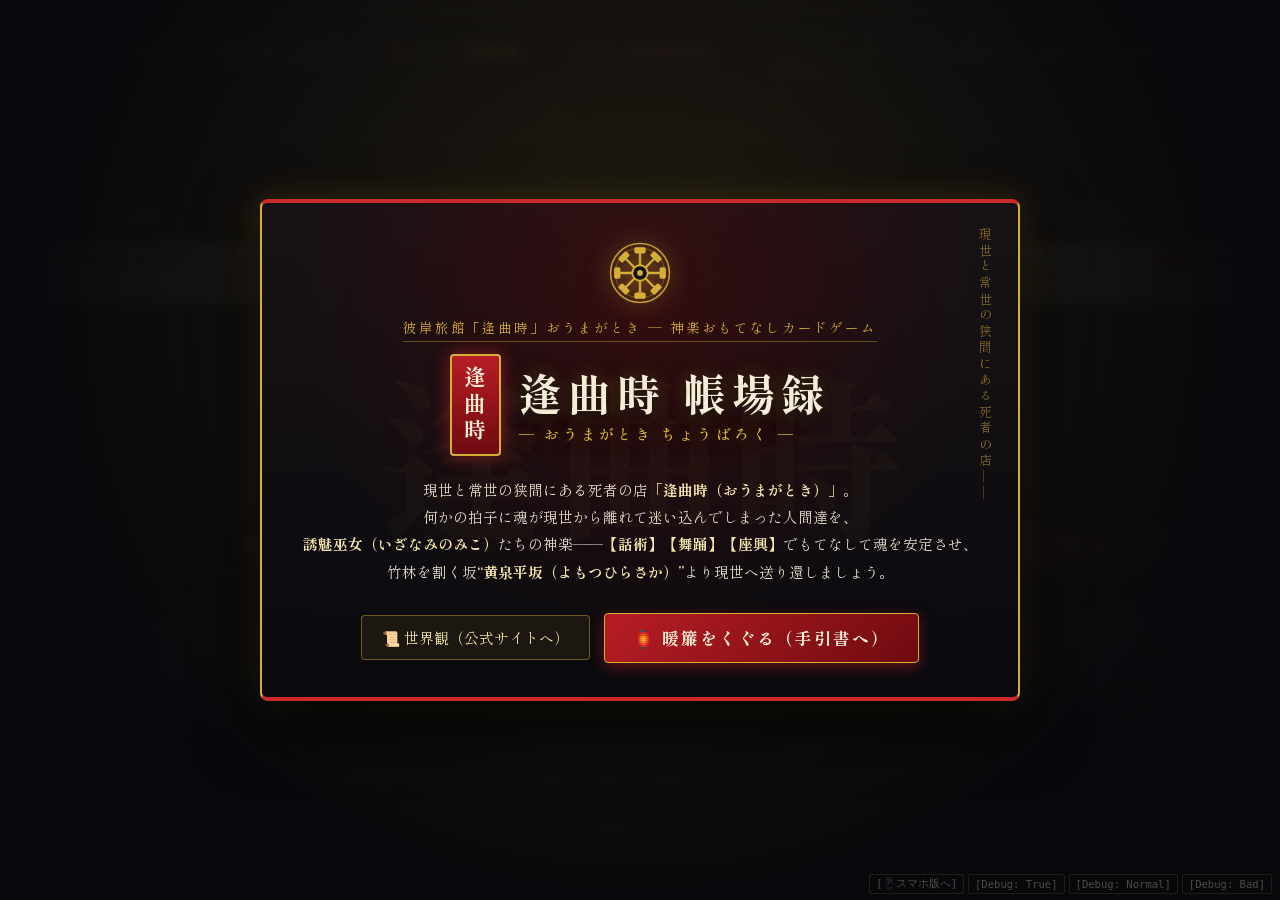
==== commit 538e9333: "スマホ専用画面（mobile.html / mobile.css）の追加と自動判定リダイレクト対応" ====
--- a/index.html
+++ b/index.html
@@ -4,11 +4,26 @@
   <meta charset="UTF-8">
   <meta name="viewport" content="width=device-width, initial-scale=1.0">
   <title>逢曲時 帳場録 | 彼岸旅館「逢曲時」おうまがとき</title>
+  <!-- スマホでアクセスした際は自動的にスマホ専用画面（mobile.html）へ遷移（?view=pc 指定時はPC版を維持） -->
+  <script>
+    (function () {
+      var params = new URLSearchParams(window.location.search);
+      if (params.get("view") === "pc") return;
+      var ua = navigator.userAgent || "";
+      var isMobileUA = /iPhone|iPod|Android.*Mobile|Windows Phone/i.test(ua);
+      var isSmallTouch =
+        window.matchMedia &&
+        window.matchMedia("(max-width: 820px) and (pointer: coarse)").matches;
+      if (isMobileUA || isSmallTouch) {
+        window.location.replace("mobile.html" + window.location.search + window.location.hash);
+      }
+    })();
+  </script>
   <!-- Google Fonts: Cinzel, Noto Serif JP, Shippori Mincho（公式ページ準拠） -->
   <link rel="preconnect" href="https://fonts.googleapis.com">
   <link rel="preconnect" href="https://fonts.gstatic.com" crossorigin>
   <link href="https://fonts.googleapis.com/css2?family=Cinzel:wght@400;700&family=Noto+Serif+JP:wght@300;400;700&family=Shippori+Mincho:wght@400;600;700;800&display=swap" rel="stylesheet">
-  <link rel="stylesheet" href="style.css?v=20261109_3">
+  <link rel="stylesheet" href="style.css?v=20261109_4">
 </head>
 <body>
   <!-- BGMオーディオ要素（タイトル画面から常時ループ再生） -->
@@ -418,12 +433,13 @@
 
   <!-- ================= デバッグ確認用ショートカット（開発用・右下隅） ================= -->
   <div id="debug-ending-bar" class="debug-ending-bar" aria-label="デバッグ確認用ショートカット">
+    <a href="mobile.html" class="btn-debug-end" style="text-decoration:none;">[📱スマホ版へ]</a>
     <button id="btn-debug-true" class="btn-debug-end" type="button" data-debug-ending="true">[Debug: True]</button>
     <button id="btn-debug-normal" class="btn-debug-end" type="button" data-debug-ending="normal">[Debug: Normal]</button>
     <button id="btn-debug-bad" class="btn-debug-end" type="button" data-debug-ending="bad">[Debug: Bad]</button>
   </div>
 
-  <script src="data.js?v=20261109_3"></script>
-  <script src="app.js?v=20261109_3"></script>
+  <script src="data.js?v=20261109_4"></script>
+  <script src="app.js?v=20261109_4"></script>
 </body>
 </html>
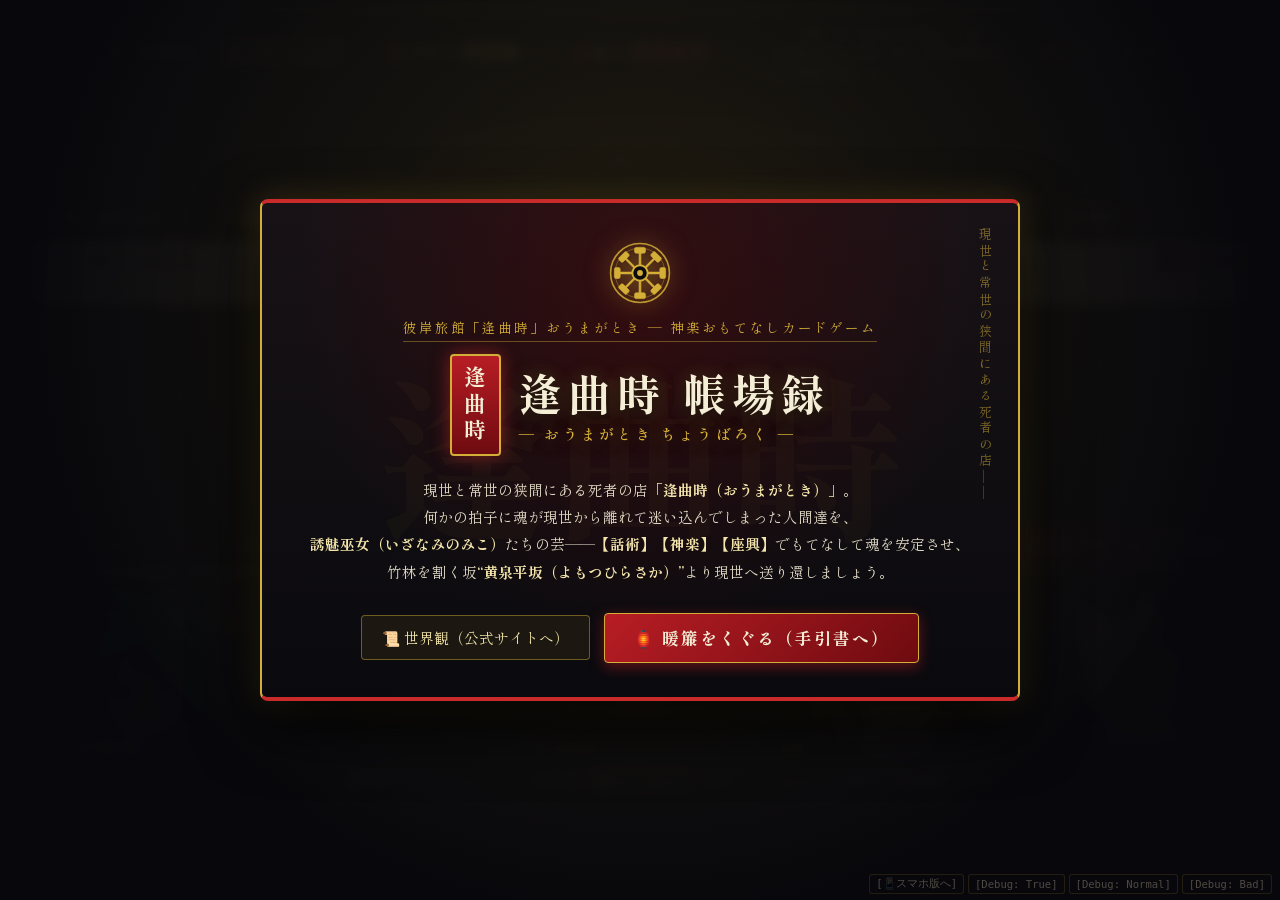
==== commit e4f67ac9: "属性・演出表現を「舞踊」から「神楽」に統一、るちゃ！の表示名および『宵待草』の表記を修正" ====
--- a/index.html
+++ b/index.html
@@ -103,7 +103,7 @@
       <p class="title-catchphrase">
         現世と常世の狭間にある死者の店<strong>「逢曲時（おうまがとき）」</strong>。<br>
         何かの拍子に魂が現世から離れて迷い込んでしまった人間達を、<br>
-        <strong>誘魅巫女（いざなみのみこ）</strong>たちの神楽――<strong>【話術】【舞踊】【座興】</strong>でもてなして魂を安定させ、<br>
+        <strong>誘魅巫女（いざなみのみこ）</strong>たちの芸――<strong>【話術】【神楽】【座興】</strong>でもてなして魂を安定させ、<br>
         竹林を割く坂<strong>“黄泉平坂（よもつひらさか）”</strong>より現世へ送り還しましょう。
       </p>
 
@@ -140,7 +140,7 @@
           <h3>3つのお座敷と迷い人の魂鎮め</h3>
           <p>
             毎夜3つのお座敷へ、現世から魂が離れた<strong>迷い人（客人）</strong>が訪れます。<br>
-            魂を安定させるための神楽<strong>💬【話術】・🪭【舞踊】・🍶【座興】</strong>の要求値を確認し、満たせば<strong>“黄泉平坂”</strong>から現世へ送り還せます。
+            魂を安定させるための<strong>💬【話術】・🪭【神楽】・🍶【座興】</strong>の要求値を確認し、満たせば<strong>“黄泉平坂”</strong>から現世へ送り還せます。
           </p>
         </div>
 
@@ -415,13 +415,13 @@
       <div class="modal-body help-content">
         <p>ここは現世と常世の狭間にある死者の店、彼岸旅館<strong>「逢曲時（おうまがとき）」</strong>。<br>あなたは帳場預かりとして、<strong>全五夜</strong>にわたり何かの拍子に現世から魂が離れて迷い込んだ人間たちを<strong>誘魅巫女（いざなみのみこ）</strong>の神楽でもてなし、竹林を割く坂<strong>“黄泉平坂（よもつひらさか）”</strong>より現世へ送り還しつつ、宿の<strong>「🏮 評判（初期3／最大5）」</strong>と<strong>「🪭 雅（初期4／最大5）」</strong>を守り抜かねばなりません。</p>
         <ul>
-          <li><strong>一、宵の口（迷い人来訪＆ドロー）：</strong>「大広間・神楽舞台」「竹林望む離れ座敷」「彼岸月見の宴席」の3部屋に迷い人が訪れます。客人はそれぞれ魂を安定させるための神楽<strong>💬【話術】・🪭【舞踊】・🍶【座興】</strong>の要求値（後半の夜は複合要求や要求5も出現）を持っています。<br>
+          <li><strong>一、宵の口（迷い人来訪＆ドロー）：</strong>「大広間・神楽舞台」「竹林望む離れ座敷」「彼岸月見の宴席」の3部屋に迷い人が訪れます。客人はそれぞれ魂を安定させるための<strong>💬【話術】・🪭【神楽】・🍶【座興】</strong>の要求値（後半の夜は複合要求や要求5も出現）を持っています。<br>
           また、紅や黒の<strong>ヒガン石</strong>を身に付けた全10名の誘魅（いざなみ）山札からランダムで<strong>5名</strong>が手札として配られます。</li>
           <li><strong>二、逢曲時（誘魅配置＆呼び鈴）：</strong>手札の誘魅から各お座敷に1名ずつ配置します。<br>
           ※<strong>「🔔 呼び鈴（手札入替）」：</strong>1夜に1回だけ<strong>「雅」を1消費</strong>して、未配置の手札をすべて山札に戻し、新しく引き直すことができます。</li>
           <li><strong>三、【女将の威光（八つ槌車）】女将・常世と個性豊かな誘魅巫女：</strong><br>
-          ・<strong>女将・常世（話4/舞4/興4）：</strong>八つ槌車の家紋を背負う逢曲時の主。あらゆる神楽に通じる最高峰の切り札ですが、<strong>お座敷へ配置する際に「雅」を1消費</strong>します（配置を外せば「雅」は返却されます。現在の「雅」が1の時は配置不可）。<br>
-          ・他にも<strong>芸者・ハルカ（舞4）</strong>、<strong>獄門鬼女中・ならく（興4）</strong>、<strong>猫の誘魅・まりん（話4）</strong>のスペシャリストや、<strong>強キ鬼・月下香（成功時評判+1）</strong>、<strong>歌姫・るちゃ（成功時雅+1）</strong>、<strong>蒼き九尾・玉藻（失敗ペナルティ1軽減）</strong>、<strong>帳場頭・にゃる（座敷ボーナスを+3にする）</strong>、<strong>古参女中・らぼ（話4／他座敷の話術+1＆低ステータス回復）</strong>、<strong>紫陽花女中・四葩（どの座敷でも全能力3として対応）</strong>が活躍します。</li>
+          ・<strong>女将・常世（話4/神4/興4）：</strong>八つ槌車の家紋を背負う逢曲時の主。あらゆる芸に通じる最高峰の切り札ですが、<strong>お座敷へ配置する際に「雅」を1消費</strong>します（配置を外せば「雅」は返却されます。現在の「雅」が1の時は配置不可）。<br>
+          ・他にも<strong>芸者・ハルカ（神4）</strong>、<strong>獄門鬼女中・ならく（興4）</strong>、<strong>猫の誘魅・まりん（話4）</strong>のスペシャリストや、<strong>強キ鬼・月下香（成功時評判+1）</strong>、<strong>歌姫・るちゃ！（成功時雅+1）</strong>、<strong>蒼き九尾・玉藻（失敗ペナルティ1軽減）</strong>、<strong>帳場頭・にゃる（座敷ボーナスを+3にする）</strong>、<strong>古参女中・らぼ（話4／他座敷の話術+1＆低ステータス回復）</strong>、<strong>紫陽花女中・四葩（どの座敷でも全能力3として対応）</strong>が活躍します。</li>
           <li><strong>四、黄泉平坂（送り還し判定）〜夜明け：</strong>要求値を満たせば<strong>【神楽成就（黄泉平坂より現世へ還る）】</strong>となり会話カットインが発生！ 不足や未配置の場合は悪霊の<strong>【ヨモツヘグイの誘惑（常世へ惹かれる）】</strong>となります。「評判」または「雅」が <strong>0</strong> になるとゲームオーバー。第五夜を乗り切ればクリアです！</li>
         </ul>
       </div>
@@ -439,7 +439,7 @@
     <button id="btn-debug-bad" class="btn-debug-end" type="button" data-debug-ending="bad">[Debug: Bad]</button>
   </div>
 
-  <script src="data.js?v=20261109_4"></script>
-  <script src="app.js?v=20261109_4"></script>
+  <script src="data.js?v=20261109_5"></script>
+  <script src="app.js?v=20261109_5"></script>
 </body>
 </html>
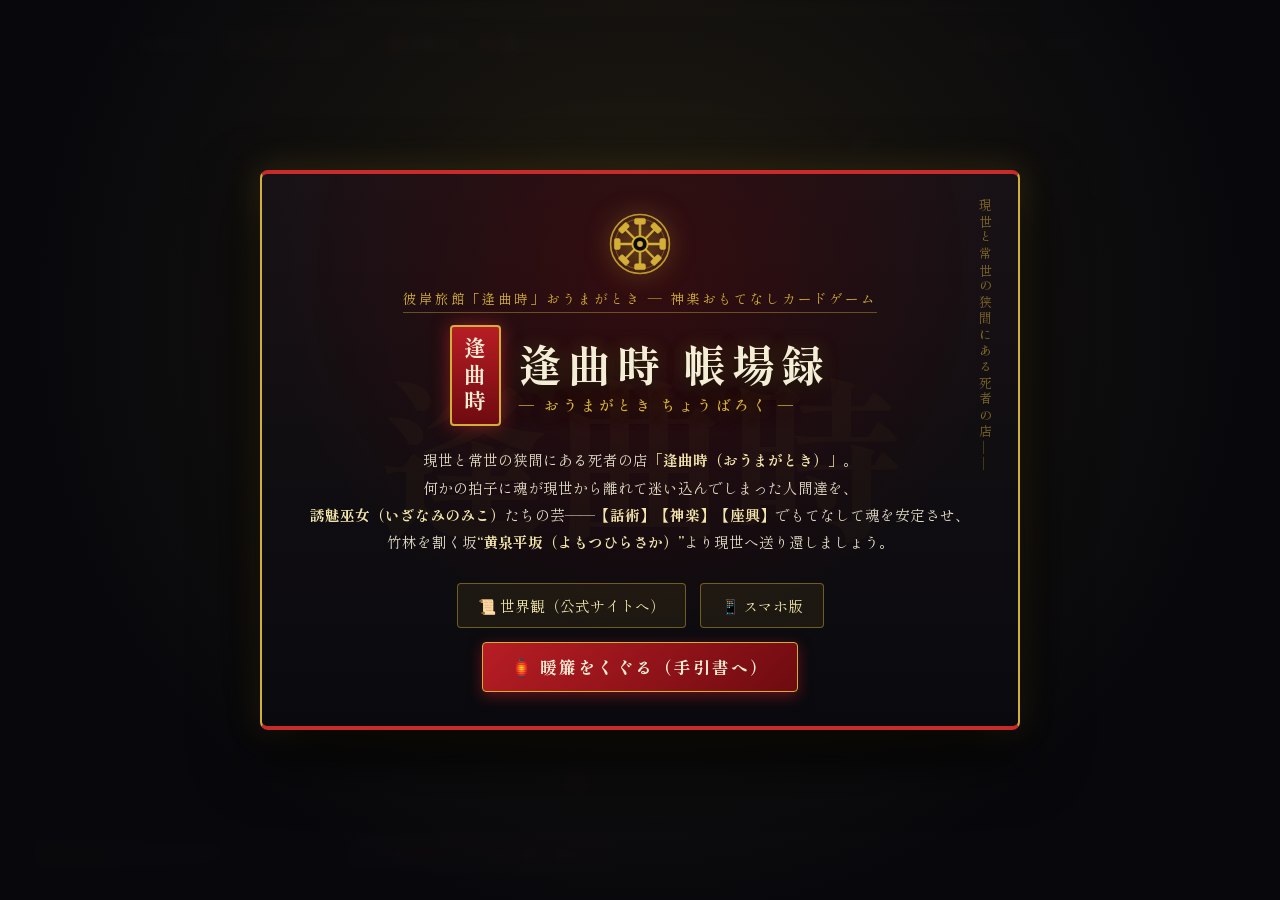
==== commit 2e4a1c6e: "プレイテストで見つかった進行不能と表示・読み込みの不具合を修正 本番のデバッグバーが夜の解決やカットインを壊さないようにし、共有URL・ドラッグ選択・スマホ操作・タイトル中の先読みも直す。  Co-a" ====
--- a/index.html
+++ b/index.html
@@ -23,11 +23,11 @@
   <link rel="preconnect" href="https://fonts.googleapis.com">
   <link rel="preconnect" href="https://fonts.gstatic.com" crossorigin>
   <link href="https://fonts.googleapis.com/css2?family=Cinzel:wght@400;700&family=Noto+Serif+JP:wght@300;400;700&family=Shippori+Mincho:wght@400;600;700;800&display=swap" rel="stylesheet">
-  <link rel="stylesheet" href="style.css?v=20261109_4">
+  <link rel="stylesheet" href="style.css?v=20261112_1">
 </head>
 <body>
-  <!-- BGMオーディオ要素（タイトル画面から常時ループ再生） -->
-  <audio id="bgm-player" src="BGM/久遠.mp3" loop preload="auto"></audio>
+  <!-- BGMオーディオ要素（再生開始まで読み込まない。タイトルでの自動再生と、ブロック時の初回操作アンロックは従来どおり） -->
+  <audio id="bgm-player" src="BGM/久遠.mp3" loop preload="none"></audio>
   <!-- 共通SVGシンボル定義：女将・常世の家紋「八つ槌車（やつづちぐるま）」 -->
   <svg width="0" height="0" style="position:absolute; visibility:hidden;" aria-hidden="true">
     <defs>
@@ -111,6 +111,9 @@
         <a id="btn-title-world" class="btn-secondary btn-title-sub" href="https://oumagatoki.pages.dev/#top" target="_blank" rel="noopener noreferrer">
           📜 世界観（公式サイトへ）
         </a>
+        <a id="btn-title-switch-view" class="btn-secondary btn-title-sub" href="mobile.html" data-switch-view="mobile">
+          📱 スマホ版
+        </a>
         <button id="btn-title-start" class="btn-primary btn-title-large" type="button">
           🏮 暖簾をくぐる（手引書へ）
         </button>
@@ -223,6 +226,7 @@
         <div class="log-header-btns">
           <button id="btn-bgm-toggle" class="btn-sub" type="button" title="BGMのオン／オフを切り替え">🔊 BGM</button>
           <a id="btn-world" class="btn-sub" href="https://oumagatoki.pages.dev/#top" target="_blank" rel="noopener noreferrer" title="逢曲時の公式サイトを開く">世界観</a>
+          <a id="btn-switch-view" class="btn-sub" href="mobile.html" data-switch-view="mobile" title="スマートフォン向け画面を開く">スマホ版</a>
           <button id="btn-help" class="btn-sub" type="button" title="遊び方を確認">手引書</button>
         </div>
       </div>
@@ -431,15 +435,14 @@
     </div>
   </div>
 
-  <!-- ================= デバッグ確認用ショートカット（開発用・右下隅） ================= -->
-  <div id="debug-ending-bar" class="debug-ending-bar" aria-label="デバッグ確認用ショートカット">
-    <a href="mobile.html" class="btn-debug-end" style="text-decoration:none;">[📱スマホ版へ]</a>
+  <!-- ================= デバッグ確認用ショートカット（?debug=1 のときだけ表示） ================= -->
+  <div id="debug-ending-bar" class="debug-ending-bar hidden" aria-hidden="true" aria-label="デバッグ確認用ショートカット">
     <button id="btn-debug-true" class="btn-debug-end" type="button" data-debug-ending="true">[Debug: True]</button>
     <button id="btn-debug-normal" class="btn-debug-end" type="button" data-debug-ending="normal">[Debug: Normal]</button>
     <button id="btn-debug-bad" class="btn-debug-end" type="button" data-debug-ending="bad">[Debug: Bad]</button>
   </div>
 
-  <script src="data.js?v=20261109_5"></script>
-  <script src="app.js?v=20261109_5"></script>
+  <script src="data.js?v=20261112_1"></script>
+  <script src="app.js?v=20261112_1"></script>
 </body>
 </html>
--- a/style.css
+++ b/style.css
@@ -1222,7 +1222,7 @@
 }
 
 /* ==========================================================================
-   モーダルウィンドウ（夜明け・結果・世界観・手引書）
+   モーダルウィンドウ（夜明け・結果・手引書）
    ========================================================================== */
 .modal-backdrop {
   position: fixed;
@@ -1255,78 +1255,18 @@
   box-shadow: 0 16px 48px rgba(0, 0, 0, 0.9);
   overflow: hidden;
   max-height: 92vh;
-  overflow-y: auto;
 }
 
 .help-modal-card {
   max-width: 680px;
   text-align: left;
-}
-
-.world-modal-card {
-  max-width: 820px;
-  text-align: left;
-}
-
-.world-modal-kamon {
-  width: 52px;
-  height: 52px;
-  margin: 0 auto 8px;
-  color: var(--c-amber);
-  filter: drop-shadow(0 0 10px rgba(212, 175, 55, 0.5));
-}
-
-.world-lore-grid {
-  display: grid;
-  grid-template-columns: repeat(2, 1fr);
-  gap: 14px;
-  margin-top: 10px;
-}
-
-.world-lore-card {
-  background: rgba(10, 10, 14, 0.78);
-  border: 1px solid rgba(212, 175, 55, 0.35);
-  border-top: 2px solid var(--c-amber);
-  border-radius: 6px;
-  padding: 14px 16px;
-  display: flex;
-  flex-direction: column;
-  gap: 8px;
-}
-
-.world-lore-header {
-  border-bottom: 1px dashed rgba(212, 175, 55, 0.28);
-  padding-bottom: 6px;
-}
-
-.world-lore-title {
-  font-size: 1.05rem;
-  font-weight: 800;
-  color: var(--c-amber);
-  letter-spacing: 0.08em;
-}
-
-.world-lore-sub {
-  display: block;
-  font-size: 0.74rem;
-  color: #b8b09c;
-  margin-top: 2px;
-}
-
-.world-lore-text {
-  font-size: 0.82rem;
-  line-height: 1.68;
-  color: #e4dcc8;
-}
-
-.world-lore-text strong {
-  color: var(--c-amber-light);
+  overflow-y: auto;
 }
 
 .modal-watermark {
   position: absolute;
   right: 16px;
-  bottom: -20px;
+  bottom: 0;
   font-size: 7.5rem;
   font-weight: 800;
   color: rgba(212, 175, 55, 0.04);
@@ -2619,6 +2559,10 @@
   transition: opacity 0.2s ease;
 }
 
+.debug-ending-bar.hidden {
+  display: none;
+}
+
 .debug-ending-bar:hover {
   opacity: 0.95;
 }
@@ -2650,7 +2594,6 @@
     display: none;
   }
   .intro-grid,
-  .world-lore-grid,
   .ending-score-board,
   .ending-mvp-section {
     grid-template-columns: 1fr;
